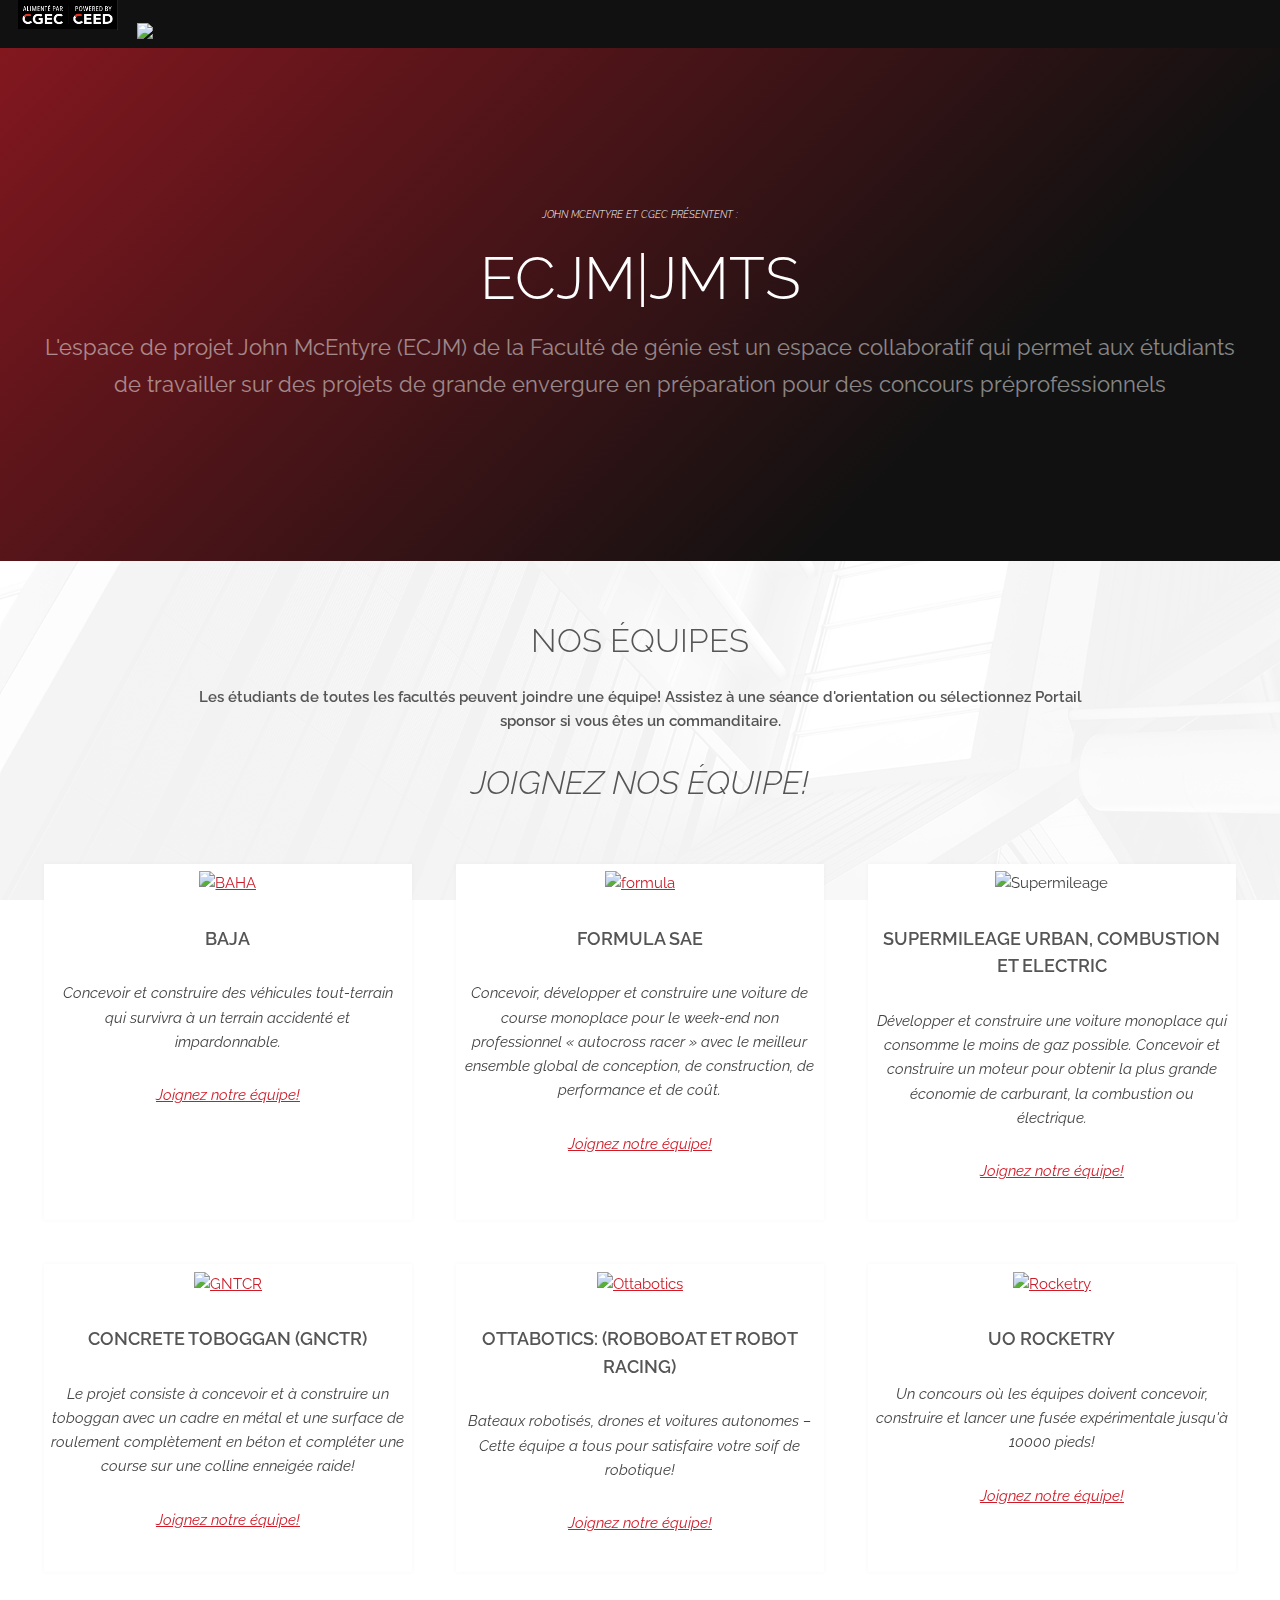
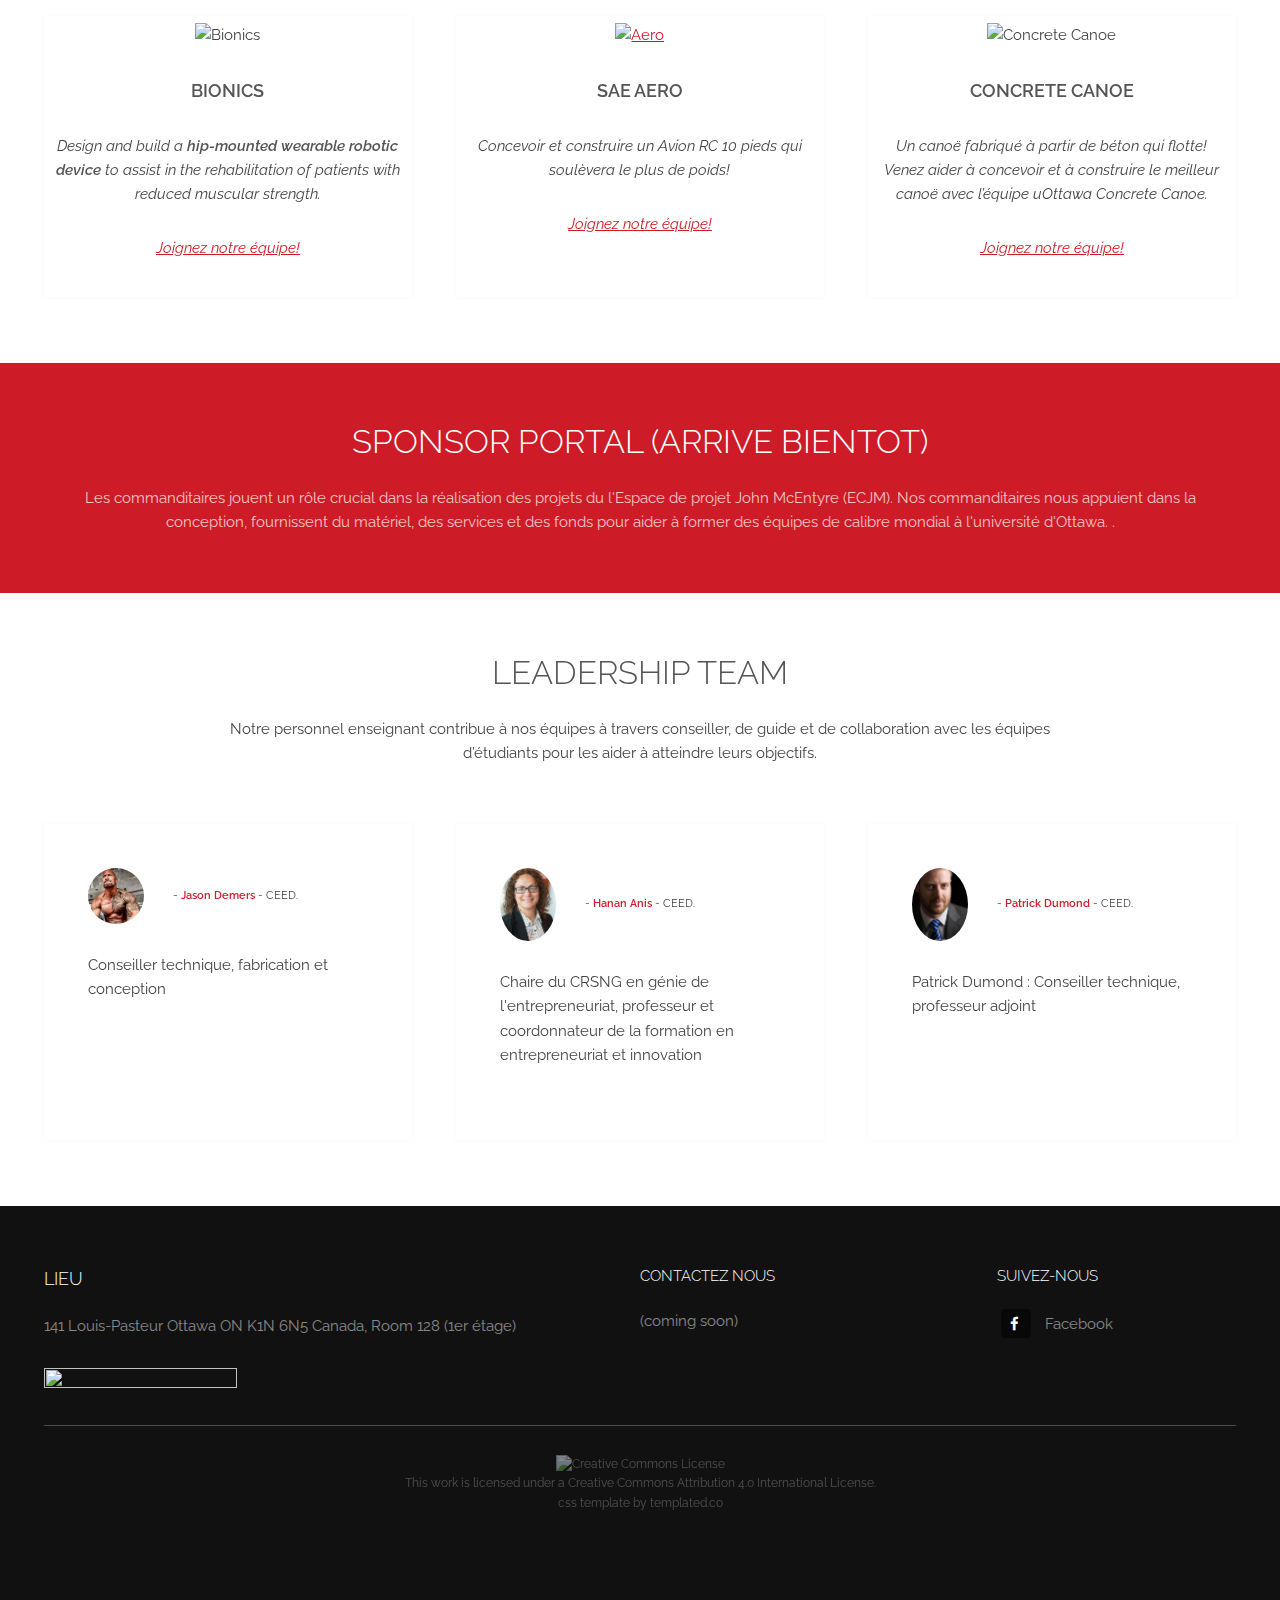
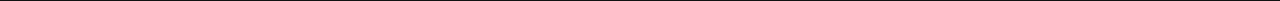
==== findex.html @ 6f8b252a "09012018" ====
<!DOCTYPE HTML>

<html>
	<head>
		<title>JMTS</title>
		<meta charset="utf-8" />
		<meta name="viewport" content="width=device-width, initial-scale=1, user-scalable=no" />
		<meta name="description" content="" />
		<meta name="keywords" content="" />
		<link rel="stylesheet" href="assets/css/main.css" />
	</head>
	<body class="is-preload">

		<!-- Header -->
			<header id="header">

				<a class="logo" href="https://engineering.uottawa.ca/CEED"><img src="images/CEEDBil.jpg" height="30" width="100" ></a>
				<a class="" href="https://www.uottawa.ca/en" style="float: right; margin-right: 600px; margin-top: 20px"><img src="images/uo.png" height="50px" width=auto; ></a>
				<a class="logo" href="index.html" style="float: left; margin-left: 900px;" >ENGLISH</I> </a>
				<nav>
					<a href="#menu">Menu</a>
				</nav>
			</header>

		<!-- Nav -->
			<nav id="menu">
				<ul class="links">
					<li><a href="index.html">Home</a></li>
					
					<li><a href="sponsors.html">Sponsors</a></li>
				</ul>
			</nav>

		<!-- Banner -->
			<section id="banner">
				<div class="inner">
					<h6><I>JOHN MCENTYRE ET CGEC PRÉSENTENT :</I></h6>
					<h1>ECJM|JMTS</h1>

					<p>L'espace de projet John McEntyre (ECJM) de la Faculté de génie est un espace collaboratif qui permet aux étudiants de travailler sur des projets de grande envergure en préparation pour des concours préprofessionnels<br />
					 <a href="https://templated.co/"></a> </p>
				</div>
				<video autoplay loop muted playsinline src="images/Formula uOttawa 2018   This is Formula.mp4"></video>
			</section>

		<!-- Highlights -->
			<section class="wrapper">
				<div class="inner">
					<header class="special">
						<h2>NOS ÉQUIPES<strong></h2>
						<p> Les étudiants de toutes les facultés peuvent joindre une équipe! Assistez à une séance d'orientation ou sélectionnez Portail sponsor si vous êtes un commanditaire.</strong></h2></p>
						<h2><I>Joignez nos équipe!</I></h2>
					</header>
					<div class="highlights">
						<section>
							<div class="content">
								
<a><a href="https://www.facebook.com/bajauottawa/"><img border="0" alt="BAHA" src="images/BAJA1.jpg" width=100% height=auto; >

</a>

								<header>
									
									<p><a href="https://www.facebook.com/bajauottawa/"><h3><strong>BAJA</strong></h3></a></p>
								</header>
								<p><I>Concevoir et construire des véhicules tout-terrain qui survivra à un terrain accidenté et impardonnable. </I> </p>
								<p><a href="https://docs.google.com/forms/d/e/1FAIpQLSfuafhUGOMlVD_QLnCOGuLhbAGrdTpNeFs8lU2Mj37iONyOQw/viewform"><I>Joignez notre équipe!</I></a></p>
								
							</div>
						</section>
						<section>
							<div class="content">
<a><a href="http://www.formulauottawa.com/"><img border="0" alt="formula" src="images/formula1.jpg" width=100% height=auto; >



		
								

</a>
								<header>
									
									<p><a href="http://www.formulauottawa.com/"><h3><strong> FORMULA SAE </strong></h3></a></p>
								</header>
								<p> <I>Concevoir, développer et construire une voiture de course monoplace pour le week-end non professionnel « autocross racer » avec le meilleur ensemble global de conception, de construction, de performance et de coût.</I> </p>
								<p><a href="https://docs.google.com/forms/d/e/1FAIpQLSfuafhUGOMlVD_QLnCOGuLhbAGrdTpNeFs8lU2Mj37iONyOQw/viewform"><I>Joignez notre équipe!</I></a></p>
							</div>
						</section>
						<section>
							<div class="content">
								
<img border= "0" alt="Supermileage" src="images/sm.jpg" width=100% height=auto; paddin-bottom= 50px>
</a>
								<header>
									
									<p><h3><strong>Supermileage urban, combustion et electric</strong></h3></p>
								</header>
								<p> <I>Développer et construire une voiture monoplace qui consomme le moins de gaz possible. Concevoir et construire un moteur pour obtenir la plus grande économie de carburant, la combustion ou électrique.   </I>
									<p><a href="https://docs.google.com/forms/d/e/1FAIpQLSfuafhUGOMlVD_QLnCOGuLhbAGrdTpNeFs8lU2Mj37iONyOQw/viewform"><I>Joignez notre équipe!</I></a></p>

</p>
							</div>
						</section>
						<section>
							<div class="content">
								
<a><a href="http://www.formulauottawa.com/"><img border="0" alt="GNTCR" src="images/gntcr1.jpg" width=100% height=auto; >
</a>
								<header>
									
									<p><a href="https://www.facebook.com/uottawatbogg/"><h3><strong>CONCRETE TOBOGGAN (GNCTR)</strong></h3></a></p>
								</header>
								<p><I>Le projet consiste à concevoir et à construire un toboggan avec un cadre en métal et une surface de roulement complètement en béton et compléter une course sur une colline enneigée raide!</I></p>
								<p><a href="https://docs.google.com/forms/d/e/1FAIpQLSfuafhUGOMlVD_QLnCOGuLhbAGrdTpNeFs8lU2Mj37iONyOQw/viewform"><I>Joignez notre équipe!</I></a></p>
							</div>
						</section>
						<section>
							<div class="content">
								
<a><a href="https://www.ottabotics.com/"><img border="0" alt="Ottabotics" src="images/otta4.JPG" width=100% height=auto; >
</a>
								<header>
								<header>
							
									<p><a href="https://www.ottabotics.com/"><h3><strong>Ottabotics: (Roboboat et robot racing)</strong></h3></a></p>
								</header>
								<p><I> Bateaux robotisés, drones et voitures autonomes – Cette équipe a tous pour satisfaire votre soif de robotique! </I></p>
								<p><a href="https://docs.google.com/forms/d/e/1FAIpQLSfuafhUGOMlVD_QLnCOGuLhbAGrdTpNeFs8lU2Mj37iONyOQw/viewform"><I>Joignez notre équipe!</I></a></p>
							</div>
						</section>
						<section>
							<div class="content">
								
<a href="https://www.facebook.com/uorocketry/"><img border="0" alt="Rocketry" src="images/rocket1.jpg" width=100% height=auto; >
</a>
								<header>
								
									<p><a href="https://www.facebook.com/uorocketry/"><h3><strong>uo Rocketry</strong></h3></a></p>
								</header>
								<p> <I>Un concours où les équipes doivent concevoir, construire et lancer une fusée expérimentale jusqu'à 10000 pieds!</I></p>
								<p><a href="https://docs.google.com/forms/d/e/1FAIpQLSfuafhUGOMlVD_QLnCOGuLhbAGrdTpNeFs8lU2Mj37iONyOQw/viewform"><I>Joignez notre équipe!</I></a></p>
							</div>
						</section>

							<section>
							<div class="content">
								
<img border="0" alt="Bionics" src="images/bionics1.JPG" width=100% height=auto; >
</a>
								<header>
								
									<p><h3><strong>BIONICS</strong></h3></p>
								</header>
								<p><I>Design and build a <strong>hip-mounted wearable robotic device</strong> to assist in the rehabilitation of patients with reduced muscular strength.</I> </p>
								<p><a href="https://docs.google.com/forms/d/e/1FAIpQLSfuafhUGOMlVD_QLnCOGuLhbAGrdTpNeFs8lU2Mj37iONyOQw/viewform"><I>Joignez notre équipe!</I></a></p>
							</div>
						</section>
							<section>
							<div class="content">
								
<a><a href="http://www.aerouottawa.com/"><img border="0" alt="Aero" src="images/aero2.JPG" width=100% height=auto; >
</a>
								<header>
								
									<p><a href="http://www.aerouottawa.com/"><h3><strong>SAE AERO</strong></h3></a></p>
								</header>
								<p><I>Concevoir et construire un Avion RC 10 pieds qui soulèvera le plus de poids!</I></p>
								<p><a href="https://docs.google.com/forms/d/e/1FAIpQLSfuafhUGOMlVD_QLnCOGuLhbAGrdTpNeFs8lU2Mj37iONyOQw/viewform"><I>Joignez notre équipe!</I></a></p>
							</div>
						</section>
							<section>
							<div class="content">
								
<img border="0" alt="Concrete Canoe" src="images/canoe1.jpg" width=60% height=auto; >
</a>
								<header>
								
									<p><h3><strong>Concrete Canoe</strong></h3></p>
								</header>
								<p><I>Un canoë fabriqué à partir de béton qui flotte! Venez aider à concevoir et à construire le meilleur canoë avec l’équipe uOttawa Concrete Canoe.</I></p>
								<p><a href="https://docs.google.com/forms/d/e/1FAIpQLSfuafhUGOMlVD_QLnCOGuLhbAGrdTpNeFs8lU2Mj37iONyOQw/viewform"><I>Joignez notre équipe!</I></a></p>
							</div>
						</section>
					</div>
				</div>
			</section>

		<!-- CTA -->
			<section id="cta" class="wrapper">
				<div class="inner">
					<h2>SPONSOR PORTAL (ARRIVE BIENTOT)</h2>
					<p>Les commanditaires jouent un rôle crucial dans la réalisation des projets du l'Espace de projet John McEntyre (ECJM). Nos commanditaires nous appuient dans la conception, fournissent du matériel, des services et des fonds pour aider à former des équipes de calibre mondial à l'université d'Ottawa. </strong></h2></a>.</p>
				</div>
			</section>

		<!-- Testimonials -->
			<section class="wrapper">
				<div class="inner">
					<header class="special">
						<h2>Leadership team</h2>
						<p>Notre personnel enseignant contribue à nos équipes à travers conseiller, de guide et de collaboration avec les équipes d’étudiants pour les aider à atteindre leurs objectifs.</p>
					</header>
					<div class="testimonials">
						<section>
							<div class="content">
								
									
								
								<div class="author">
									<div class="image">
										<img src="images/therockweb__square.jpg" alt="" />
									</div>
									<p class="credit">- <strong>Jason Demers</strong> <span> - CEED.</span></p>
								</div>
								<p><p>Conseiller technique, fabrication et conception</p></p>
							</div>
						</section>
						<section>
							<div class="content">
								
									
								
								<div class="author">
									<div class="image">
										<img src="images/eecs_hanan_anis_0.jpg" alt="" />
									</div>
									<p class="credit">- <strong>Hanan Anis</strong> <span>- CEED.</span></p>
									
								</div>
								<p><p>Chaire du CRSNG en génie de l'entrepreneuriat, professeur et coordonnateur de la formation en entrepreneuriat et innovation</p></p>
							</div>
						</section>
						<section>
							<div class="content">
								
									
								
								<div class="author">
									<div class="image">
										<img src="images/mch_patrick_dumond.jpg" alt="" >
									</div>
									<p class="credit">- <strong>Patrick Dumond</strong> <span> - CEED.</span></p>
								</div>
								<p><p>Patrick Dumond : Conseiller technique, professeur adjoint</p></p>
							</div>

						</section>
					</div>
				</div>
			</section>

		<!-- Footer -->
			<footer id="footer">
				<div class="inner">
					<div class="content">
						<section>
							<h3>LIEU</h3>
							
							<p>141 Louis-Pasteur Ottawa ON K1N 6N5 Canada, Room 128 (1er étage)</p>
<p><img src="images/img_1409.jpg" height="60%" width="60%"></p>

						</section>
						<section>
							<h4>CONTACTEZ NOUS</h4>
							<ul class="alt">
								<li>(coming soon) </li>
								
							</ul>
						</section>
						<section>
							<h4>SUIVEZ-NOUS </h4>
							<ul class="plain">
								
								<li><a href="https://www.facebook.com/John-Mcentyre-Team-Space-1586190914825246/?modal=admin_todo_tour"><i class="icon fa-facebook">&nbsp;</i>Facebook</a></li>
								
								
							</ul>
						</section>
					</div>
					<div class="copyright">
						<a rel="license" href="http://creativecommons.org/licenses/by/4.0/"><img alt="Creative Commons License" style="border-width:0" src="https://i.creativecommons.org/l/by/4.0/80x15.png" /></a><br />This work is licensed under a <a rel="license" href="http://creativecommons.org/licenses/by/4.0/">Creative Commons Attribution 4.0 International License</a>. 
						<p>css template by templated.co</p>
					</div>
				</div>
			</footer>

		<!-- Scripts -->
			<script src="assets/js/jquery.min.js"></script>
			<script src="assets/js/browser.min.js"></script>
			<script src="assets/js/breakpoints.min.js"></script>
			<script src="assets/js/util.js"></script>
			<script src="assets/js/main.js"></script>

	</body>
</html>
---- assets/css/main.css ----
/*767*/


@import url(font-awesome.min.css);
@import url("https://fonts.googleapis.com/css?family=Raleway:200,300,400,500,600");

@-ms-viewport {
  width: device-width; }
body {
  -ms-overflow-style: scrollbar; }

@media screen and (max-width: 480px) {
  html, body {
    min-width: 320px; } }
html {
  box-sizing: border-box; }

*, *:before, *:after {
  box-sizing: inherit; }

body {
  background: #ffffff; }
  body.is-preload *, body.is-preload *:before, body.is-preload *:after {
    -moz-animation: none !important;
    -webkit-animation: none !important;
    -ms-animation: none !important;
    animation: none !important;
    -moz-transition: none !important;
    -webkit-transition: none !important;
    -ms-transition: none !important;
    transition: none !important; }

html, body, div, span, applet, object,
iframe, h1, h2, h3, h4, h5, h6, p, blockquote,
pre, a, abbr, acronym, address, big, cite,
code, del, dfn, em, img, ins, kbd, q, s, samp,
small, strike, strong, sub, sup, tt, var, b,
u, i, center, dl, dt, dd, ol, ul, li, fieldset,
form, label, legend, table, caption, tbody,
tfoot, thead, tr, th, td, article, aside,
canvas, details, embed, figure, figcaption,
footer, header, hgroup, menu, nav, output, ruby,
section, summary, time, mark, audio, video {
  margin: 0;
  padding: 0;
  border: 0;
  font-size: 100%;
  font: inherit;
  vertical-align: baseline; }

article, aside, details, figcaption, figure,
footer, header, hgroup, menu, nav, section {
  display: block; }

/*video*/
#videosList {
 max-width: 600px; 
  overflow: hidden;
}

.video {
  background-image: url('BAHA.JPG');
  height: 400px;
  width: 500px;
  margin-bottom: 25px;
}

.video1 {
  background-image: url('formula.JPG');
  height: 400px;
  width: 500px;
  margin-bottom: 25px;
}


/* Hide Play button + controls on iOS */
video::-webkit-media-controls {
    display:none !important;
}



body {
  line-height: 1; }

ol, ul {
  list-style: none; }

blockquote, q {
  quotes: none; }
  blockquote:before, blockquote:after, q:before, q:after {
    content: '';
    content: none; }

table {
  border-collapse: collapse;
  border-spacing: 0; }

body {
  -webkit-text-size-adjust: none; }

mark {
  background-color: transparent;
  color: inherit; }

input::-moz-focus-inner {
  border: 0;
  padding: 0; }

input, select, textarea {
  -moz-appearance: none;
  -webkit-appearance: none;
  -ms-appearance: none;
  appearance: none; }

/* Typography */
html {
  font-size: 13pt; }
  @media screen and (max-width: 1680px) {
    html {
      font-size: 11pt; } }
  @media screen and (max-width: 980px) {
    html {
      font-size: 12pt; } }
  @media screen and (max-width: 480px) {
    html {
      font-size: 11pt; } }

body {
  background-color: #ffffff;
  color: #444444; }

body, input, select, textarea {
  font-family: "Raleway", Arial, Helvetica, sans-serif;
  font-weight: 400;
  font-size: 1rem;
  line-height: 1.65; }

a {
  -moz-transition: color 0.2s ease-in-out;
  -webkit-transition: color 0.2s ease-in-out;
  -ms-transition: color 0.2s ease-in-out;
  transition: color 0.2s ease-in-out;
  text-decoration: underline; }
  a:hover {
    text-decoration: none; }

strong, b {
  font-weight: 600; }

em, i {
  font-style: italic; }

p {
  margin: 0 0 2rem 0; }

header.special {
  text-align: center;
  margin-bottom: 4rem; }
  header.special p {
    max-width: 75%;
    margin-left: auto;
    margin-right: auto; }

h1, h2, h3, h4, h5, h6 {
  font-weight: 300;
  line-height: 1.5;
  text-transform: uppercase;
  margin: 0 0 1.5rem 0; }
  h1 a, h2 a, h3 a, h4 a, h5 a, h6 a {
    color: inherit;
    text-decoration: none; }

h1 {
  font-size: 3rem;
  line-height: 1.2; }

h2 {
  font-size: 2.25rem;
  line-height: 1.3; }

h3 {
  font-size: 1.25rem; }

h4 {
  font-size: 1rem; }

h5 {
  font-size: 0.9rem; }

h6 {
  font-size: 0.7rem; }

@media screen and (max-width: 736px) {
  h1 {
    font-size: 2.75rem;
    line-height: 1.3; }

  h2 {
    font-size: 1.75rem;
    line-height: 1.5; }

  h3 {
    font-size: 1.25rem; } }
sub {
  font-size: 0.8rem;
  position: relative;
  top: 0.5rem; }

sup {
  font-size: 0.8rem;
  position: relative;
  top: -0.5rem; }

blockquote {
  border-left: solid 0.5rem;
  font-style: italic;
  margin: 0 0 2rem 0;
  padding: 1rem 0 1rem 2rem; }

code {
  border-radius: 4px;
  border: solid 1px;
  font-family: "Courier New", monospace;
  font-size: 0.9rem;
  margin: 0 0.25rem;
  padding: 0.25rem 0.65rem; }

pre {
  -webkit-overflow-scrolling: touch;
  font-family: "Courier New", monospace;
  font-size: 0.9rem;
  margin: 0 0 2rem 0; }
  pre code {
    display: block;
    line-height: 1.75;
    padding: 1rem 1.5rem;
    overflow-x: auto; }

hr {
  border: 0;
  border-bottom: solid 1px;
  margin: 2rem 0; }
  hr.major {
    margin: 4rem 0; }

input, select, textarea {
  color: #555555; }

a {
  color: #ce1b28; }

strong, b {
  color: #555555; }

h1, h2, h3, h4, h5, h6 {
  color: #555555; }

blockquote {
  border-left-color: rgba(0, 0, 0, 0.25); }

code {
  background: rgba(0, 0, 0, 0.075);
  border-color: rgba(0, 0, 0, 0.25); }

hr {
  border-bottom-color: rgba(0, 0, 0, 0.25); }

/* Inner */
.inner {
  margin: 0 auto;
  width: 100rem;
  max-width: calc(100% - 6rem); }
  @media screen and (max-width: 480px) {
    .inner {
      max-width: calc(100% - 3rem); } }

/* Button */
input[type="submit"],
input[type="reset"],
input[type="button"],
button,
.button {
  -moz-appearance: none;
  -webkit-appearance: none;
  -ms-appearance: none;
  appearance: none;
  -moz-transition: background-color 0.2s ease-in-out, box-shadow 0.2s ease-in-out, color 0.2s ease-in-out;
  -webkit-transition: background-color 0.2s ease-in-out, box-shadow 0.2s ease-in-out, color 0.2s ease-in-out;
  -ms-transition: background-color 0.2s ease-in-out, box-shadow 0.2s ease-in-out, color 0.2s ease-in-out;
  transition: background-color 0.2s ease-in-out, box-shadow 0.2s ease-in-out, color 0.2s ease-in-out;
  border: 0;
  border-radius: 4px;
  cursor: pointer;
  display: inline-block;
  font-weight: 600;
  height: 3.25rem;
  line-height: 3.25rem;
  padding: 0 1.75rem;
  text-align: center;
  text-decoration: none;
  white-space: nowrap; }
  input[type="submit"].small,
  input[type="reset"].small,
  input[type="button"].small,
  button.small,
  .button.small {
    font-size: 0.8rem;
    height: 2.4375rem;
    line-height: 2.4375rem;
    padding: 0 1.25rem; }
  input[type="submit"].large,
  input[type="reset"].large,
  input[type="button"].large,
  button.large,
  .button.large {
    font-size: 1.35rem;
    height: 4.0625rem;
    line-height: 4.0625rem;
    padding: 0 2rem; }
  input[type="submit"].wide,
  input[type="reset"].wide,
  input[type="button"].wide,
  button.wide,
  .button.wide {
    min-width: 13rem; }
  input[type="submit"].icon:before,
  input[type="reset"].icon:before,
  input[type="button"].icon:before,
  button.icon:before,
  .button.icon:before {
    margin-right: 0.5rem; }
  input[type="submit"].fit,
  input[type="reset"].fit,
  input[type="button"].fit,
  button.fit,
  .button.fit {
    width: 100%; }
  input[type="submit"].disabled, input[type="submit"]:disabled,
  input[type="reset"].disabled,
  input[type="reset"]:disabled,
  input[type="button"].disabled,
  input[type="button"]:disabled,
  button.disabled,
  button:disabled,
  .button.disabled,
  .button:disabled {
    pointer-events: none;
    opacity: 0.25; }

input[type="submit"],
input[type="reset"],
input[type="button"],
button,
.button {
  background-color: transparent;
  box-shadow: inset 0 0 0 1px #555555;
  color: #555555 !important; }
  input[type="submit"]:hover,
  input[type="reset"]:hover,
  input[type="button"]:hover,
  button:hover,
  .button:hover {
    box-shadow: inset 0 0 0 1px #ce1b28;
    color: #ce1b28 !important; }
    input[type="submit"]:hover:active,
    input[type="reset"]:hover:active,
    input[type="button"]:hover:active,
    button:hover:active,
    .button:hover:active {
      background-color: rgba(206, 27, 40, 0.25); }
  input[type="submit"].primary,
  input[type="reset"].primary,
  input[type="button"].primary,
  button.primary,
  .button.primary {
    box-shadow: none;
    background-color: #ce1b28;
    color: #ffffff !important; }
    input[type="submit"].primary:hover,
    input[type="reset"].primary:hover,
    input[type="button"].primary:hover,
    button.primary:hover,
    .button.primary:hover {
      background-color: #e2212f;
      box-shadow: none; }
      input[type="submit"].primary:hover:active,
      input[type="reset"].primary:hover:active,
      input[type="button"].primary:hover:active,
      button.primary:hover:active,
      .button.primary:hover:active {
        background-color: #b71824; }

/* Form */
form {
  margin: 0 0 2rem 0; }

input[type="text"],
input[type="password"],
input[type="email"],
input[type="tel"],
input[type="search"],
input[type="url"],
select,
textarea {
  -moz-appearance: none;
  -webkit-appearance: none;
  -ms-appearance: none;
  appearance: none;
  border-radius: 4px;
  border: none;
  border: solid 1px;
  color: inherit;
  display: block;
  outline: 0;
  padding: 0 1rem;
  text-decoration: none;
  width: 100%; }
  input[type="text"]:invalid,
  input[type="password"]:invalid,
  input[type="email"]:invalid,
  input[type="tel"]:invalid,
  input[type="search"]:invalid,
  input[type="url"]:invalid,
  select:invalid,
  textarea:invalid {
    box-shadow: none; }

label {
  display: block;
  font-size: 1rem;
  font-weight: 600;
  margin: 0 0 1rem 0; }

input[type="text"],
input[type="password"],
input[type="email"],
input[type="tel"],
input[type="search"],
input[type="url"] {
  height: 3.25rem; }

select {
  background-size: 1.25rem;
  background-repeat: no-repeat;
  background-position: calc(100% - 1rem) center;
  height: 3.25rem;
  padding-right: 3.25rem;
  text-overflow: ellipsis; }
  select:focus::-ms-value {
    background-color: transparent; }
  select::-ms-expand {
    display: none; }

textarea {
  padding: 0.75rem 1rem; }

input[type="checkbox"],
input[type="radio"] {
  -moz-appearance: none;
  -webkit-appearance: none;
  -ms-appearance: none;
  appearance: none;
  display: block;
  float: left;
  margin-right: -2rem;
  opacity: 0;
  width: 1rem;
  z-index: -1; }
  input[type="checkbox"] + label,
  input[type="radio"] + label {
    text-decoration: none;
    cursor: pointer;
    display: inline-block;
    font-size: 1rem;
    font-weight: 400;
    padding-left: 2.825rem;
    padding-right: 0.875rem;
    position: relative; }
    input[type="checkbox"] + label:before,
    input[type="radio"] + label:before {
      -moz-osx-font-smoothing: grayscale;
      -webkit-font-smoothing: antialiased;
      font-family: FontAwesome;
      font-style: normal;
      font-weight: normal;
      text-transform: none !important; }
    input[type="checkbox"] + label:before,
    input[type="radio"] + label:before {
      border-radius: 4px;
      border: solid 1px;
      content: '';
      display: inline-block;
      height: 1.95rem;
      left: 0;
      line-height: 1.86875rem;
      position: absolute;
      text-align: center;
      top: -0.1625rem;
      width: 1.95rem; }
  input[type="checkbox"]:checked + label:before,
  input[type="radio"]:checked + label:before {
    content: '\f00c'; }

input[type="checkbox"] + label:before {
  border-radius: 4px; }

input[type="radio"] + label:before {
  border-radius: 100%; }

::-webkit-input-placeholder {
  opacity: 1.0; }

:-moz-placeholder {
  opacity: 1.0; }

::-moz-placeholder {
  opacity: 1.0; }

:-ms-input-placeholder {
  opacity: 1.0; }

label {
  color: #555555; }

input[type="text"],
input[type="password"],
input[type="email"],
input[type="tel"],
input[type="search"],
input[type="url"],
select,
textarea {
  background-color: rgba(0, 0, 0, 0.075);
  border-color: rgba(0, 0, 0, 0.25); }
  input[type="text"]:focus,
  input[type="password"]:focus,
  input[type="email"]:focus,
  input[type="tel"]:focus,
  input[type="search"]:focus,
  input[type="url"]:focus,
  select:focus,
  textarea:focus {
    border-color: #ce1b28;
    box-shadow: 0 0 0 1px #ce1b28; }

select {
  background-image: url("data:image/svg+xml;charset=utf8,%3Csvg xmlns='http://www.w3.org/2000/svg' width='40' height='40' preserveAspectRatio='none' viewBox='0 0 40 40'%3E%3Cpath d='M9.4,12.3l10.4,10.4l10.4-10.4c0.2-0.2,0.5-0.4,0.9-0.4c0.3,0,0.6,0.1,0.9,0.4l3.3,3.3c0.2,0.2,0.4,0.5,0.4,0.9 c0,0.4-0.1,0.6-0.4,0.9L20.7,31.9c-0.2,0.2-0.5,0.4-0.9,0.4c-0.3,0-0.6-0.1-0.9-0.4L4.3,17.3c-0.2-0.2-0.4-0.5-0.4-0.9 c0-0.4,0.1-0.6,0.4-0.9l3.3-3.3c0.2-0.2,0.5-0.4,0.9-0.4S9.1,12.1,9.4,12.3z' fill='rgba(0, 0, 0, 0.25)' /%3E%3C/svg%3E"); }
  select option {
    color: #444444;
    background-color: #ffffff; }

input[type="checkbox"] + label,
input[type="radio"] + label {
  color: #444444; }
  input[type="checkbox"] + label:before,
  input[type="radio"] + label:before {
    background: rgba(0, 0, 0, 0.075);
    border-color: rgba(0, 0, 0, 0.25); }
input[type="checkbox"]:checked + label:before,
input[type="radio"]:checked + label:before {
  background-color: #ce1b28;
  border-color: #ce1b28;
  color: #ffffff; }
input[type="checkbox"]:focus + label:before,
input[type="radio"]:focus + label:before {
  border-color: #ce1b28;
  box-shadow: 0 0 0 1px #ce1b28; }

::-webkit-input-placeholder {
  color: #bbbbbb !important; }

:-moz-placeholder {
  color: #bbbbbb !important; }

::-moz-placeholder {
  color: #bbbbbb !important; }

:-ms-input-placeholder {
  color: #bbbbbb !important; }

/* List */
ol {
  list-style: decimal;
  margin: 0 0 2rem 0;
  padding-left: 1.25rem; }
  ol li {
    padding-left: 0.25rem; }

ul {
  list-style: disc;
  margin: 0 0 2rem 0;
  padding-left: 1rem; }
  ul li {
    padding-left: 0.325rem; }
  ul.plain {
    list-style: none;
    padding-left: 0; }
    ul.plain li {
      margin-bottom: 1rem; }
      ul.plain li .icon {
        border-radius: 4px;
        color: #ffffff;
        display: inline-block;
        margin-right: 1rem;
        text-align: center;
        width: 2rem;
        height: 2rem;
        line-height: 2rem;
        background: rgba(0, 0, 0, 0.5); }
  ul.alt {
    list-style: none;
    padding-left: 0; }
    ul.alt li {
      border-top: solid 1px;
      padding: 0.75rem 0; }
      ul.alt li:first-child {
        border-top: 0;
        padding-top: 0; }
      ul.alt li:last-child {
        padding-bottom: 0; }

dl {
  margin: 0 0 2rem 0; }
  dl dt {
    display: block;
    font-weight: 600;
    margin: 0 0 1rem 0; }
  dl dd {
    margin-left: 1.5rem; }

ul.alt li {
  border-top-color: rgba(0, 0, 0, 0.25); }

/* Table */
.table-wrapper {
  -webkit-overflow-scrolling: touch;
  overflow-x: auto; }

table {
  margin: 0 0 2rem 0;
  width: 100%; }
  table tbody tr {
    border: solid 1px;
    border-left: 0;
    border-right: 0; }
  table td {
    padding: 0.75rem 0.75rem; }
  table th {
    font-size: 0.9rem;
    font-weight: 600;
    padding: 0 0.75rem 0.75rem 0.75rem;
    text-align: left; }
  table thead {
    border-bottom: solid 2px; }
  table tfoot {
    border-top: solid 2px; }
  table.alt {
    border-collapse: separate; }
    table.alt tbody tr td {
      border: solid 1px;
      border-left-width: 0;
      border-top-width: 0; }
      table.alt tbody tr td:first-child {
        border-left-width: 1px; }
    table.alt tbody tr:first-child td {
      border-top-width: 1px; }
    table.alt thead {
      border-bottom: 0; }
    table.alt tfoot {
      border-top: 0; }

table tbody tr {
  border-color: rgba(0, 0, 0, 0.25); }
  table tbody tr:nth-child(2n + 1) {
    background-color: rgba(0, 0, 0, 0.075); }
table th {
  color: #555555; }
table thead {
  border-bottom-color: rgba(0, 0, 0, 0.25); }
table tfoot {
  border-top-color: rgba(0, 0, 0, 0.25); }
table.alt tbody tr td {
  border-color: rgba(0, 0, 0, 0.25); }

/* Highlights */
.highlights {
  width: 100%;
  margin: 2.5rem 0;
  display: -moz-flex;
  display: -webkit-flex;
  display: -ms-flex;
  display: flex;
  -moz-flex-wrap: wrap;
  -webkit-flex-wrap: wrap;
  -ms-flex-wrap: wrap;
  flex-wrap: wrap;
  -moz-align-items: -moz-stretch;
  -webkit-align-items: -webkit-stretch;
  -ms-align-items: -ms-stretch;
  align-items: stretch; }
  .highlights > * {
    -moz-flex-shrink: 1;
    -webkit-flex-shrink: 1;
    -ms-flex-shrink: 1;
    flex-shrink: 1;
    -moz-flex-grow: 0;
    -webkit-flex-grow: 0;
    -ms-flex-grow: 0;
    flex-grow: 0; }
  .highlights > * {
    width: 33.3333333333%; }
  .highlights > * {
    padding: 1.5rem;
    width: calc(33.3333333333% + 1rem); }
  .highlights > :nth-child(-n + 3) {
    padding-top: 0; }
  .highlights > :nth-last-child(-n + 3) {
    padding-bottom: 0; }
  .highlights > :nth-child(3n + 1) {
    padding-left: 0; }
  .highlights > :nth-child(3n) {
    padding-right: 0; }
  .highlights > :nth-child(3n + 1),
  .highlights > :nth-child(3n) {
    width: calc(33.3333333333% + -0.5rem); }
  .highlights .content {
    border-radius: 1px;
    height: 100%;
    width: 100%;
    padding: 0.5rem;
    text-align: center; }
    .highlights .content .icon {
      font-size: 5rem; }
  .highlights > div > :last-child {
    margin-bottom: 0; }
  @media screen and (max-width: 980px) {
    .highlights > * {
      width: 50%; }
    .highlights > * {
      padding: 1rem;
      width: calc(33.3333333333% + 0.6666666667rem); }
    .highlights > :nth-child(-n + 3) {
      padding-top: 1rem; }
    .highlights > :nth-last-child(-n + 3) {
      padding-bottom: 1rem; }
    .highlights > :nth-child(3n + 1) {
      padding-left: 1rem; }
    .highlights > :nth-child(3n) {
      padding-right: 1rem; }
    .highlights > :nth-child(3n + 1),
    .highlights > :nth-child(3n) {
      padding: 1rem;
      width: calc(50% + 1rem); }
    .highlights > * {
      padding: 1rem;
      width: calc(50% + 1rem); }
    .highlights > :nth-child(-n + 2) {
      padding-top: 0; }
    .highlights > :nth-last-child(-n + 2) {
      padding-bottom: 0; }
    .highlights > :nth-child(2n + 1) {
      padding-left: 0; }
    .highlights > :nth-child(2n) {
      padding-right: 0; }
    .highlights > :nth-child(2n + 1),
    .highlights > :nth-child(2n) {
      width: calc(50% + 0rem); }
    .highlights .content {
      padding: 2rem; } }
  @media screen and (max-width: 736px) {
    .highlights > * {
      width: 100%; }
    .highlights > * {
      padding: 1rem;
      width: calc(33.3333333333% + 0.6666666667rem); }
    .highlights > :nth-child(-n + 3) {
      padding-top: 1rem; }
    .highlights > :nth-last-child(-n + 3) {
      padding-bottom: 1rem; }
    .highlights > :nth-child(3n + 1) {
      padding-left: 1rem; }
    .highlights > :nth-child(3n) {
      padding-right: 1rem; }
    .highlights > :nth-child(3n + 1),
    .highlights > :nth-child(3n) {
      padding: 1rem;
      width: calc(100% + 2rem); }
    .highlights > * {
      padding: 1rem;
      width: calc(50% + 1rem); }
    .highlights > :nth-child(-n + 2) {
      padding-top: 1rem; }
    .highlights > :nth-last-child(-n + 2) {
      padding-bottom: 1rem; }
    .highlights > :nth-child(2n + 1) {
      padding-left: 1rem; }
    .highlights > :nth-child(2n) {
      padding-right: 1rem; }
    .highlights > :nth-child(2n + 1),
    .highlights > :nth-child(2n) {
      padding: 1rem;
      width: calc(100% + 2rem); }
    .highlights > * {
      padding: 1rem;
      width: calc(100% + 2rem); }
    .highlights > :nth-child(-n + 1) {
      padding-top: 0; }
    .highlights > :nth-last-child(-n + 1) {
      padding-bottom: 0; }
    .highlights > :nth-child(1n + 1) {
      padding-left: 0; }
    .highlights > :nth-child(1n) {
      padding-right: 0; }
    .highlights > :nth-child(1n + 1),
    .highlights > :nth-child(1n) {
      width: calc(100% + 1rem); } }

.highlights .content {
  background: #ffffff;
  box-shadow: 0px 0px 4px 1px rgba(0, 0, 0, 0.025); }

/* Testimonials */
.testimonials {
  margin: 2.5rem 0;
  width: 100%;
  display: -moz-flex;
  display: -webkit-flex;
  display: -ms-flex;
  display: flex;
  -moz-flex-wrap: wrap;
  -webkit-flex-wrap: wrap;
  -ms-flex-wrap: wrap;
  flex-wrap: wrap;
  -moz-align-items: -moz-stretch;
  -webkit-align-items: -webkit-stretch;
  -ms-align-items: -ms-stretch;
  align-items: stretch; }
  .testimonials > * {
    -moz-flex-shrink: 1;
    -webkit-flex-shrink: 1;
    -ms-flex-shrink: 1;
    flex-shrink: 1;
    -moz-flex-grow: 0;
    -webkit-flex-grow: 0;
    -ms-flex-grow: 0;
    flex-grow: 0; }
  .testimonials > * {
    width: 33.3333333333%; }
  .testimonials > * {
    padding: 1.5rem;
    width: calc(33.3333333333% + 1rem); }
  .testimonials > :nth-child(-n + 3) {
    padding-top: 0; }
  .testimonials > :nth-last-child(-n + 3) {
    padding-bottom: 0; }
  .testimonials > :nth-child(3n + 1) {
    padding-left: 0; }
  .testimonials > :nth-child(3n) {
    padding-right: 0; }
  .testimonials > :nth-child(3n + 1),
  .testimonials > :nth-child(3n) {
    width: calc(33.3333333333% + -0.5rem); }
  .testimonials .content {
    border-radius: 4px;
    height: 100%;
    padding: 3rem; }
    .testimonials .content .author {
      display: -moz-flex;
      display: -webkit-flex;
      display: -ms-flex;
      display: flex;
      -moz-align-items: center;
      -webkit-align-items: center;
      -ms-align-items: center;
      align-items: center; }
      .testimonials .content .author blockquote {
        margin: 0; }
      .testimonials .content .author .image {
        margin-right: 2rem;
        width: 20%; }
        .testimonials .content .author .image img {
          border-radius: 100%;
          max-width: 100%; }
    .testimonials .content .credit {
      font-size: 0.75rem; }
    .testimonials .content p:last-child {
      margin: 0; }
  .testimonials > div > :last-child {
    margin-bottom: 0; }
  @media screen and (max-width: 980px) {
    .testimonials > * {
      width: 50%; }
    .testimonials > * {
      padding: 1rem;
      width: calc(33.3333333333% + 0.6666666667rem); }
    .testimonials > :nth-child(-n + 3) {
      padding-top: 1rem; }
    .testimonials > :nth-last-child(-n + 3) {
      padding-bottom: 1rem; }
    .testimonials > :nth-child(3n + 1) {
      padding-left: 1rem; }
    .testimonials > :nth-child(3n) {
      padding-right: 1rem; }
    .testimonials > :nth-child(3n + 1),
    .testimonials > :nth-child(3n) {
      padding: 1rem;
      width: calc(50% + 1rem); }
    .testimonials > * {
      padding: 1rem;
      width: calc(50% + 1rem); }
    .testimonials > :nth-child(-n + 2) {
      padding-top: 0; }
    .testimonials > :nth-last-child(-n + 2) {
      padding-bottom: 0; }
    .testimonials > :nth-child(2n + 1) {
      padding-left: 0; }
    .testimonials > :nth-child(2n) {
      padding-right: 0; }
    .testimonials > :nth-child(2n + 1),
    .testimonials > :nth-child(2n) {
      width: calc(50% + 0rem); }
    .testimonials .content {
      padding: 2rem; } }
  @media screen and (max-width: 736px) {
    .testimonials > * {
      width: 100%; }
    .testimonials > * {
      padding: 1rem;
      width: calc(33.3333333333% + 0.6666666667rem); }
    .testimonials > :nth-child(-n + 3) {
      padding-top: 1rem; }
    .testimonials > :nth-last-child(-n + 3) {
      padding-bottom: 1rem; }
    .testimonials > :nth-child(3n + 1) {
      padding-left: 1rem; }
    .testimonials > :nth-child(3n) {
      padding-right: 1rem; }
    .testimonials > :nth-child(3n + 1),
    .testimonials > :nth-child(3n) {
      padding: 1rem;
      width: calc(100% + 2rem); }
    .testimonials > * {
      padding: 1rem;
      width: calc(50% + 1rem); }
    .testimonials > :nth-child(-n + 2) {
      padding-top: 1rem; }
    .testimonials > :nth-last-child(-n + 2) {
      padding-bottom: 1rem; }
    .testimonials > :nth-child(2n + 1) {
      padding-left: 1rem; }
    .testimonials > :nth-child(2n) {
      padding-right: 1rem; }
    .testimonials > :nth-child(2n + 1),
    .testimonials > :nth-child(2n) {
      padding: 1rem;
      width: calc(100% + 2rem); }
    .testimonials > * {
      padding: 1rem;
      width: calc(100% + 2rem); }
    .testimonials > :nth-child(-n + 1) {
      padding-top: 0; }
    .testimonials > :nth-last-child(-n + 1) {
      padding-bottom: 0; }
    .testimonials > :nth-child(1n + 1) {
      padding-left: 0; }
    .testimonials > :nth-child(1n) {
      padding-right: 0; }
    .testimonials > :nth-child(1n + 1),
    .testimonials > :nth-child(1n) {
      width: calc(100% + 1rem); } }

.testimonials .content {
  background: #ffffff;
  box-shadow: 0px 0px 4px 1px rgba(0, 0, 0, 0.025); }
  .testimonials .content .credit strong {
    color: #ce1b28; }

/* Actions */
ul.actions {
  display: -moz-flex;
  display: -webkit-flex;
  display: -ms-flex;
  display: flex;
  cursor: default;
  list-style: none;
  margin-left: -1rem;
  padding-left: 0; }
  ul.actions li {
    padding: 0 0 0 1rem;
    vertical-align: middle; }
  ul.actions.special {
    -moz-justify-content: center;
    -webkit-justify-content: center;
    -ms-justify-content: center;
    justify-content: center;
    width: calc(100% + 1rem); }
  ul.actions.stacked {
    -moz-flex-direction: column;
    -webkit-flex-direction: column;
    -ms-flex-direction: column;
    flex-direction: column;
    margin-left: 0; }
    ul.actions.stacked li {
      padding: 1.3rem 0 0 0; }
      ul.actions.stacked li:first-child {
        padding-top: 0; }
  ul.actions.fit {
    width: calc(100% + 1rem); }
    ul.actions.fit li {
      -moz-flex-grow: 1;
      -webkit-flex-grow: 1;
      -ms-flex-grow: 1;
      flex-grow: 1;
      -moz-flex-shrink: 1;
      -webkit-flex-shrink: 1;
      -ms-flex-shrink: 1;
      flex-shrink: 1;
      width: 100%; }
      ul.actions.fit li > * {
        width: 100%; }
    ul.actions.fit.stacked {
      width: 100%; }
  @media screen and (max-width: 480px) {
    ul.actions:not(.fixed) {
      -moz-flex-direction: column;
      -webkit-flex-direction: column;
      -ms-flex-direction: column;
      flex-direction: column;
      margin-left: 0;
      width: 100% !important; }
      ul.actions:not(.fixed) li {
        -moz-flex-grow: 1;
        -webkit-flex-grow: 1;
        -ms-flex-grow: 1;
        flex-grow: 1;
        -moz-flex-shrink: 1;
        -webkit-flex-shrink: 1;
        -ms-flex-shrink: 1;
        flex-shrink: 1;
        padding: 1rem 0 0 0;
        text-align: center;
        width: 100%; }
        ul.actions:not(.fixed) li > * {
          width: 100%; }
        ul.actions:not(.fixed) li:first-child {
          padding-top: 0; }
        ul.actions:not(.fixed) li input[type="submit"],
        ul.actions:not(.fixed) li input[type="reset"],
        ul.actions:not(.fixed) li input[type="button"],
        ul.actions:not(.fixed) li button,
        ul.actions:not(.fixed) li .button {
          width: 100%; }
          ul.actions:not(.fixed) li input[type="submit"].icon:before,
          ul.actions:not(.fixed) li input[type="reset"].icon:before,
          ul.actions:not(.fixed) li input[type="button"].icon:before,
          ul.actions:not(.fixed) li button.icon:before,
          ul.actions:not(.fixed) li .button.icon:before {
            margin-left: -0.5rem; } }

/* Grid */
.row {
  display: flex;
  flex-wrap: wrap;
  box-sizing: border-box; }
  .row > * {
    box-sizing: border-box; }
  .row.gtr-uniform > * > :last-child {
    margin-bottom: 0; }

.row > .imp {
  order: -1; }
.row > .col-1 {
  width: 8.3333333333%; }
.row > .off-1 {
  margin-left: 8.3333333333%; }
.row > .col-2 {
  width: 16.6666666667%; }
.row > .off-2 {
  margin-left: 16.6666666667%; }
.row > .col-3 {
  width: 25%; }
.row > .off-3 {
  margin-left: 25%; }
.row > .col-4 {
  width: 33.3333333333%; }
.row > .off-4 {
  margin-left: 33.3333333333%; }
.row > .col-5 {
  width: 41.6666666667%; }
.row > .off-5 {
  margin-left: 41.6666666667%; }
.row > .col-6 {
  width: 50%; }
.row > .off-6 {
  margin-left: 50%; }
.row > .col-7 {
  width: 58.3333333333%; }
.row > .off-7 {
  margin-left: 58.3333333333%; }
.row > .col-8 {
  width: 66.6666666667%; }
.row > .off-8 {
  margin-left: 66.6666666667%; }
.row > .col-9 {
  width: 75%; }
.row > .off-9 {
  margin-left: 75%; }
.row > .col-10 {
  width: 83.3333333333%; }
.row > .off-10 {
  margin-left: 83.3333333333%; }
.row > .col-11 {
  width: 91.6666666667%; }
.row > .off-11 {
  margin-left: 91.6666666667%; }
.row > .col-12 {
  width: 100%; }
.row > .off-12 {
  margin-left: 100%; }
.row.gtr-0 {
  margin-top: 0;
  margin-left: 0rem; }
  .row.gtr-0 > * {
    padding: 0 0 0 0rem; }
  .row.gtr-0.gtr-uniform {
    margin-top: 0rem; }
    .row.gtr-0.gtr-uniform > * {
      padding-top: 0rem; }
.row.gtr-25 {
  margin-top: 0;
  margin-left: -0.75rem; }
  .row.gtr-25 > * {
    padding: 0 0 0 0.75rem; }
  .row.gtr-25.gtr-uniform {
    margin-top: -0.75rem; }
    .row.gtr-25.gtr-uniform > * {
      padding-top: 0.75rem; }
.row.gtr-50 {
  margin-top: 0;
  margin-left: -1.5rem; }
  .row.gtr-50 > * {
    padding: 0 0 0 1.5rem; }
  .row.gtr-50.gtr-uniform {
    margin-top: -1.5rem; }
    .row.gtr-50.gtr-uniform > * {
      padding-top: 1.5rem; }
.row {
  margin-top: 0;
  margin-left: -3rem; }
  .row > * {
    padding: 0 0 0 3rem; }
  .row.gtr-uniform {
    margin-top: -3rem; }
    .row.gtr-uniform > * {
      padding-top: 3rem; }
.row.gtr-150 {
  margin-top: 0;
  margin-left: -4.5rem; }
  .row.gtr-150 > * {
    padding: 0 0 0 4.5rem; }
  .row.gtr-150.gtr-uniform {
    margin-top: -4.5rem; }
    .row.gtr-150.gtr-uniform > * {
      padding-top: 4.5rem; }
.row.gtr-200 {
  margin-top: 0;
  margin-left: -6rem; }
  .row.gtr-200 > * {
    padding: 0 0 0 6rem; }
  .row.gtr-200.gtr-uniform {
    margin-top: -6rem; }
    .row.gtr-200.gtr-uniform > * {
      padding-top: 6rem; }

@media screen and (max-width: 1680px) {
  .row {
    display: flex;
    flex-wrap: wrap;
    box-sizing: border-box; }
    .row > * {
      box-sizing: border-box; }
    .row.gtr-uniform > * > :last-child {
      margin-bottom: 0; }

  .row > .imp-xlarge {
    order: -1; }
  .row > .col-1-xlarge {
    width: 8.3333333333%; }
  .row > .off-1-xlarge {
    margin-left: 8.3333333333%; }
  .row > .col-2-xlarge {
    width: 16.6666666667%; }
  .row > .off-2-xlarge {
    margin-left: 16.6666666667%; }
  .row > .col-3-xlarge {
    width: 25%; }
  .row > .off-3-xlarge {
    margin-left: 25%; }
  .row > .col-4-xlarge {
    width: 33.3333333333%; }
  .row > .off-4-xlarge {
    margin-left: 33.3333333333%; }
  .row > .col-5-xlarge {
    width: 41.6666666667%; }
  .row > .off-5-xlarge {
    margin-left: 41.6666666667%; }
  .row > .col-6-xlarge {
    width: 50%; }
  .row > .off-6-xlarge {
    margin-left: 50%; }
  .row > .col-7-xlarge {
    width: 58.3333333333%; }
  .row > .off-7-xlarge {
    margin-left: 58.3333333333%; }
  .row > .col-8-xlarge {
    width: 66.6666666667%; }
  .row > .off-8-xlarge {
    margin-left: 66.6666666667%; }
  .row > .col-9-xlarge {
    width: 75%; }
  .row > .off-9-xlarge {
    margin-left: 75%; }
  .row > .col-10-xlarge {
    width: 83.3333333333%; }
  .row > .off-10-xlarge {
    margin-left: 83.3333333333%; }
  .row > .col-11-xlarge {
    width: 91.6666666667%; }
  .row > .off-11-xlarge {
    margin-left: 91.6666666667%; }
  .row > .col-12-xlarge {
    width: 100%; }
  .row > .off-12-xlarge {
    margin-left: 100%; }
  .row.gtr-0 {
    margin-top: 0;
    margin-left: 0rem; }
    .row.gtr-0 > * {
      padding: 0 0 0 0rem; }
    .row.gtr-0.gtr-uniform {
      margin-top: 0rem; }
      .row.gtr-0.gtr-uniform > * {
        padding-top: 0rem; }
  .row.gtr-25 {
    margin-top: 0;
    margin-left: -0.75rem; }
    .row.gtr-25 > * {
      padding: 0 0 0 0.75rem; }
    .row.gtr-25.gtr-uniform {
      margin-top: -0.75rem; }
      .row.gtr-25.gtr-uniform > * {
        padding-top: 0.75rem; }
  .row.gtr-50 {
    margin-top: 0;
    margin-left: -1.5rem; }
    .row.gtr-50 > * {
      padding: 0 0 0 1.5rem; }
    .row.gtr-50.gtr-uniform {
      margin-top: -1.5rem; }
      .row.gtr-50.gtr-uniform > * {
        padding-top: 1.5rem; }
  .row {
    margin-top: 0;
    margin-left: -3rem; }
    .row > * {
      padding: 0 0 0 3rem; }
    .row.gtr-uniform {
      margin-top: -3rem; }
      .row.gtr-uniform > * {
        padding-top: 3rem; }
  .row.gtr-150 {
    margin-top: 0;
    margin-left: -4.5rem; }
    .row.gtr-150 > * {
      padding: 0 0 0 4.5rem; }
    .row.gtr-150.gtr-uniform {
      margin-top: -4.5rem; }
      .row.gtr-150.gtr-uniform > * {
        padding-top: 4.5rem; }
  .row.gtr-200 {
    margin-top: 0;
    margin-left: -6rem; }
    .row.gtr-200 > * {
      padding: 0 0 0 6rem; }
    .row.gtr-200.gtr-uniform {
      margin-top: -6rem; }
      .row.gtr-200.gtr-uniform > * {
        padding-top: 6rem; } }
@media screen and (max-width: 1280px) {
  .row {
    display: flex;
    flex-wrap: wrap;
    box-sizing: border-box; }
    .row > * {
      box-sizing: border-box; }
    .row.gtr-uniform > * > :last-child {
      margin-bottom: 0; }

  .row > .imp-large {
    order: -1; }
  .row > .col-1-large {
    width: 8.3333333333%; }
  .row > .off-1-large {
    margin-left: 8.3333333333%; }
  .row > .col-2-large {
    width: 16.6666666667%; }
  .row > .off-2-large {
    margin-left: 16.6666666667%; }
  .row > .col-3-large {
    width: 25%; }
  .row > .off-3-large {
    margin-left: 25%; }
  .row > .col-4-large {
    width: 33.3333333333%; }
  .row > .off-4-large {
    margin-left: 33.3333333333%; }
  .row > .col-5-large {
    width: 41.6666666667%; }
  .row > .off-5-large {
    margin-left: 41.6666666667%; }
  .row > .col-6-large {
    width: 50%; }
  .row > .off-6-large {
    margin-left: 50%; }
  .row > .col-7-large {
    width: 58.3333333333%; }
  .row > .off-7-large {
    margin-left: 58.3333333333%; }
  .row > .col-8-large {
    width: 66.6666666667%; }
  .row > .off-8-large {
    margin-left: 66.6666666667%; }
  .row > .col-9-large {
    width: 75%; }
  .row > .off-9-large {
    margin-left: 75%; }
  .row > .col-10-large {
    width: 83.3333333333%; }
  .row > .off-10-large {
    margin-left: 83.3333333333%; }
  .row > .col-11-large {
    width: 91.6666666667%; }
  .row > .off-11-large {
    margin-left: 91.6666666667%; }
  .row > .col-12-large {
    width: 100%; }
  .row > .off-12-large {
    margin-left: 100%; }
  .row.gtr-0 {
    margin-top: 0;
    margin-left: 0rem; }
    .row.gtr-0 > * {
      padding: 0 0 0 0rem; }
    .row.gtr-0.gtr-uniform {
      margin-top: 0rem; }
      .row.gtr-0.gtr-uniform > * {
        padding-top: 0rem; }
  .row.gtr-25 {
    margin-top: 0;
    margin-left: -0.375rem; }
    .row.gtr-25 > * {
      padding: 0 0 0 0.375rem; }
    .row.gtr-25.gtr-uniform {
      margin-top: -0.375rem; }
      .row.gtr-25.gtr-uniform > * {
        padding-top: 0.375rem; }
  .row.gtr-50 {
    margin-top: 0;
    margin-left: -0.75rem; }
    .row.gtr-50 > * {
      padding: 0 0 0 0.75rem; }
    .row.gtr-50.gtr-uniform {
      margin-top: -0.75rem; }
      .row.gtr-50.gtr-uniform > * {
        padding-top: 0.75rem; }
  .row {
    margin-top: 0;
    margin-left: -1.5rem; }
    .row > * {
      padding: 0 0 0 1.5rem; }
    .row.gtr-uniform {
      margin-top: -1.5rem; }
      .row.gtr-uniform > * {
        padding-top: 1.5rem; }
  .row.gtr-150 {
    margin-top: 0;
    margin-left: -2.25rem; }
    .row.gtr-150 > * {
      padding: 0 0 0 2.25rem; }
    .row.gtr-150.gtr-uniform {
      margin-top: -2.25rem; }
      .row.gtr-150.gtr-uniform > * {
        padding-top: 2.25rem; }
  .row.gtr-200 {
    margin-top: 0;
    margin-left: -3rem; }
    .row.gtr-200 > * {
      padding: 0 0 0 3rem; }
    .row.gtr-200.gtr-uniform {
      margin-top: -3rem; }
      .row.gtr-200.gtr-uniform > * {
        padding-top: 3rem; } }
@media screen and (max-width: 980px) {
  .row {
    display: flex;
    flex-wrap: wrap;
    box-sizing: border-box; }
    .row > * {
      box-sizing: border-box; }
    .row.gtr-uniform > * > :last-child {
      margin-bottom: 0; }

  .row > .imp-medium {
    order: -1; }
  .row > .col-1-medium {
    width: 8.3333333333%; }
  .row > .off-1-medium {
    margin-left: 8.3333333333%; }
  .row > .col-2-medium {
    width: 16.6666666667%; }
  .row > .off-2-medium {
    margin-left: 16.6666666667%; }
  .row > .col-3-medium {
    width: 25%; }
  .row > .off-3-medium {
    margin-left: 25%; }
  .row > .col-4-medium {
    width: 33.3333333333%; }
  .row > .off-4-medium {
    margin-left: 33.3333333333%; }
  .row > .col-5-medium {
    width: 41.6666666667%; }
  .row > .off-5-medium {
    margin-left: 41.6666666667%; }
  .row > .col-6-medium {
    width: 50%; }
  .row > .off-6-medium {
    margin-left: 50%; }
  .row > .col-7-medium {
    width: 58.3333333333%; }
  .row > .off-7-medium {
    margin-left: 58.3333333333%; }
  .row > .col-8-medium {
    width: 66.6666666667%; }
  .row > .off-8-medium {
    margin-left: 66.6666666667%; }
  .row > .col-9-medium {
    width: 75%; }
  .row > .off-9-medium {
    margin-left: 75%; }
  .row > .col-10-medium {
    width: 83.3333333333%; }
  .row > .off-10-medium {
    margin-left: 83.3333333333%; }
  .row > .col-11-medium {
    width: 91.6666666667%; }
  .row > .off-11-medium {
    margin-left: 91.6666666667%; }
  .row > .col-12-medium {
    width: 100%; }
  .row > .off-12-medium {
    margin-left: 100%; }
  .row.gtr-0 {
    margin-top: 0;
    margin-left: 0rem; }
    .row.gtr-0 > * {
      padding: 0 0 0 0rem; }
    .row.gtr-0.gtr-uniform {
      margin-top: 0rem; }
      .row.gtr-0.gtr-uniform > * {
        padding-top: 0rem; }
  .row.gtr-25 {
    margin-top: 0;
    margin-left: -0.375rem; }
    .row.gtr-25 > * {
      padding: 0 0 0 0.375rem; }
    .row.gtr-25.gtr-uniform {
      margin-top: -0.375rem; }
      .row.gtr-25.gtr-uniform > * {
        padding-top: 0.375rem; }
  .row.gtr-50 {
    margin-top: 0;
    margin-left: -0.75rem; }
    .row.gtr-50 > * {
      padding: 0 0 0 0.75rem; }
    .row.gtr-50.gtr-uniform {
      margin-top: -0.75rem; }
      .row.gtr-50.gtr-uniform > * {
        padding-top: 0.75rem; }
  .row {
    margin-top: 0;
    margin-left: -1.5rem; }
    .row > * {
      padding: 0 0 0 1.5rem; }
    .row.gtr-uniform {
      margin-top: -1.5rem; }
      .row.gtr-uniform > * {
        padding-top: 1.5rem; }
  .row.gtr-150 {
    margin-top: 0;
    margin-left: -2.25rem; }
    .row.gtr-150 > * {
      padding: 0 0 0 2.25rem; }
    .row.gtr-150.gtr-uniform {
      margin-top: -2.25rem; }
      .row.gtr-150.gtr-uniform > * {
        padding-top: 2.25rem; }
  .row.gtr-200 {
    margin-top: 0;
    margin-left: -3rem; }
    .row.gtr-200 > * {
      padding: 0 0 0 3rem; }
    .row.gtr-200.gtr-uniform {
      margin-top: -3rem; }
      .row.gtr-200.gtr-uniform > * {
        padding-top: 3rem; } }
@media screen and (max-width: 736px) {
  .row {
    display: flex;
    flex-wrap: wrap;
    box-sizing: border-box; }
    .row > * {
      box-sizing: border-box; }
    .row.gtr-uniform > * > :last-child {
      margin-bottom: 0; }

  .row > .imp-small {
    order: -1; }
  .row > .col-1-small {
    width: 8.3333333333%; }
  .row > .off-1-small {
    margin-left: 8.3333333333%; }
  .row > .col-2-small {
    width: 16.6666666667%; }
  .row > .off-2-small {
    margin-left: 16.6666666667%; }
  .row > .col-3-small {
    width: 25%; }
  .row > .off-3-small {
    margin-left: 25%; }
  .row > .col-4-small {
    width: 33.3333333333%; }
  .row > .off-4-small {
    margin-left: 33.3333333333%; }
  .row > .col-5-small {
    width: 41.6666666667%; }
  .row > .off-5-small {
    margin-left: 41.6666666667%; }
  .row > .col-6-small {
    width: 50%; }
  .row > .off-6-small {
    margin-left: 50%; }
  .row > .col-7-small {
    width: 58.3333333333%; }
  .row > .off-7-small {
    margin-left: 58.3333333333%; }
  .row > .col-8-small {
    width: 66.6666666667%; }
  .row > .off-8-small {
    margin-left: 66.6666666667%; }
  .row > .col-9-small {
    width: 75%; }
  .row > .off-9-small {
    margin-left: 75%; }
  .row > .col-10-small {
    width: 83.3333333333%; }
  .row > .off-10-small {
    margin-left: 83.3333333333%; }
  .row > .col-11-small {
    width: 91.6666666667%; }
  .row > .off-11-small {
    margin-left: 91.6666666667%; }
  .row > .col-12-small {
    width: 100%; }
  .row > .off-12-small {
    margin-left: 100%; }
  .row.gtr-0 {
    margin-top: 0;
    margin-left: 0rem; }
    .row.gtr-0 > * {
      padding: 0 0 0 0rem; }
    .row.gtr-0.gtr-uniform {
      margin-top: 0rem; }
      .row.gtr-0.gtr-uniform > * {
        padding-top: 0rem; }
  .row.gtr-25 {
    margin-top: 0;
    margin-left: -0.3125rem; }
    .row.gtr-25 > * {
      padding: 0 0 0 0.3125rem; }
    .row.gtr-25.gtr-uniform {
      margin-top: -0.3125rem; }
      .row.gtr-25.gtr-uniform > * {
        padding-top: 0.3125rem; }
  .row.gtr-50 {
    margin-top: 0;
    margin-left: -0.625rem; }
    .row.gtr-50 > * {
      padding: 0 0 0 0.625rem; }
    .row.gtr-50.gtr-uniform {
      margin-top: -0.625rem; }
      .row.gtr-50.gtr-uniform > * {
        padding-top: 0.625rem; }
  .row {
    margin-top: 0;
    margin-left: -1.25rem; }
    .row > * {
      padding: 0 0 0 1.25rem; }
    .row.gtr-uniform {
      margin-top: -1.25rem; }
      .row.gtr-uniform > * {
        padding-top: 1.25rem; }
  .row.gtr-150 {
    margin-top: 0;
    margin-left: -1.875rem; }
    .row.gtr-150 > * {
      padding: 0 0 0 1.875rem; }
    .row.gtr-150.gtr-uniform {
      margin-top: -1.875rem; }
      .row.gtr-150.gtr-uniform > * {
        padding-top: 1.875rem; }
  .row.gtr-200 {
    margin-top: 0;
    margin-left: -2.5rem; }
    .row.gtr-200 > * {
      padding: 0 0 0 2.5rem; }
    .row.gtr-200.gtr-uniform {
      margin-top: -2.5rem; }
      .row.gtr-200.gtr-uniform > * {
        padding-top: 2.5rem; } }
@media screen and (max-width: 480px) {
  .row {
    display: flex;
    flex-wrap: wrap;
    box-sizing: border-box; }
    .row > * {
      box-sizing: border-box; }
    .row.gtr-uniform > * > :last-child {
      margin-bottom: 0; }

  .row > .imp-xsmall {
    order: -1; }
  .row > .col-1-xsmall {
    width: 8.3333333333%; }
  .row > .off-1-xsmall {
    margin-left: 8.3333333333%; }
  .row > .col-2-xsmall {
    width: 16.6666666667%; }
  .row > .off-2-xsmall {
    margin-left: 16.6666666667%; }
  .row > .col-3-xsmall {
    width: 25%; }
  .row > .off-3-xsmall {
    margin-left: 25%; }
  .row > .col-4-xsmall {
    width: 33.3333333333%; }
  .row > .off-4-xsmall {
    margin-left: 33.3333333333%; }
  .row > .col-5-xsmall {
    width: 41.6666666667%; }
  .row > .off-5-xsmall {
    margin-left: 41.6666666667%; }
  .row > .col-6-xsmall {
    width: 50%; }
  .row > .off-6-xsmall {
    margin-left: 50%; }
  .row > .col-7-xsmall {
    width: 58.3333333333%; }
  .row > .off-7-xsmall {
    margin-left: 58.3333333333%; }
  .row > .col-8-xsmall {
    width: 66.6666666667%; }
  .row > .off-8-xsmall {
    margin-left: 66.6666666667%; }
  .row > .col-9-xsmall {
    width: 75%; }
  .row > .off-9-xsmall {
    margin-left: 75%; }
  .row > .col-10-xsmall {
    width: 83.3333333333%; }
  .row > .off-10-xsmall {
    margin-left: 83.3333333333%; }
  .row > .col-11-xsmall {
    width: 91.6666666667%; }
  .row > .off-11-xsmall {
    margin-left: 91.6666666667%; }
  .row > .col-12-xsmall {
    width: 100%; }
  .row > .off-12-xsmall {
    margin-left: 100%; }
  .row.gtr-0 {
    margin-top: 0;
    margin-left: 0rem; }
    .row.gtr-0 > * {
      padding: 0 0 0 0rem; }
    .row.gtr-0.gtr-uniform {
      margin-top: 0rem; }
      .row.gtr-0.gtr-uniform > * {
        padding-top: 0rem; }
  .row.gtr-25 {
    margin-top: 0;
    margin-left: -0.3125rem; }
    .row.gtr-25 > * {
      padding: 0 0 0 0.3125rem; }
    .row.gtr-25.gtr-uniform {
      margin-top: -0.3125rem; }
      .row.gtr-25.gtr-uniform > * {
        padding-top: 0.3125rem; }
  .row.gtr-50 {
    margin-top: 0;
    margin-left: -0.625rem; }
    .row.gtr-50 > * {
      padding: 0 0 0 0.625rem; }
    .row.gtr-50.gtr-uniform {
      margin-top: -0.625rem; }
      .row.gtr-50.gtr-uniform > * {
        padding-top: 0.625rem; }
  .row {
    margin-top: 0;
    margin-left: -1.25rem; }
    .row > * {
      padding: 0 0 0 1.25rem; }
    .row.gtr-uniform {
      margin-top: -1.25rem; }
      .row.gtr-uniform > * {
        padding-top: 1.25rem; }
  .row.gtr-150 {
    margin-top: 0;
    margin-left: -1.875rem; }
    .row.gtr-150 > * {
      padding: 0 0 0 1.875rem; }
    .row.gtr-150.gtr-uniform {
      margin-top: -1.875rem; }
      .row.gtr-150.gtr-uniform > * {
        padding-top: 1.875rem; }
  .row.gtr-200 {
    margin-top: 0;
    margin-left: -2.5rem; }
    .row.gtr-200 > * {
      padding: 0 0 0 2.5rem; }
    .row.gtr-200.gtr-uniform {
      margin-top: -2.5rem; }
      .row.gtr-200.gtr-uniform > * {
        padding-top: 2.5rem; } }
/* Icon */
.icon {
  text-decoration: none;
  border-bottom: none;
  position: center; }
  .icon:before {
    -moz-osx-font-smoothing: grayscale;
    -webkit-font-smoothing: antialiased;
    font-family: FontAwesome;
    font-style: normal;
    font-weight: normal;
    text-transform: none !important; }
  .icon > .label {
    display: none; }

/* Icons */
ul.icons {
  cursor: default;
  list-style: none;
  padding-left: 0; }
  ul.icons li {
    display: inline-block;
    padding: 0 1rem 0 0; }
    ul.icons li:last-child {
      padding-right: 0; }
    ul.icons li .icon:before {
      font-size: 2rem; }

/* Image */
.image {
  border-radius: 4px;
  border: 0;
  display: inline-block;
  position: relative; }
  .image img {
    border-radius: 4px;
    display: block; }
  .image.left, .image.right {
    max-width: 40%; }
    .image.left img, .image.right img {
      width: 100%; }
  .image.left {
    float: left;
    margin: 0 2rem 2rem 0;
    top: 0.25rem; }
  .image.right {
    float: right;
    margin: 0 0 2rem 2rem;
    top: 0.25rem; }
  .image.fit {
    display: block;
    margin: 0 0 2rem 0;
    width: 100%; }
    .image.fit img {
      width: 100%; }
  .image.main {
    display: block;
    margin: 0 0 3rem 0;
    width: 100%; }
    .image.main img {
      width: 100%; }

/* Wrapper */
.wrapper {
  padding: 8rem 0 6rem 0 ;
  position: relative;
  z-index: 1; }
  @media screen and (max-width: 1280px) {
    .wrapper {
      padding: 4rem 0 2rem 0 ; } }
  @media screen and (max-width: 736px) {
    .wrapper {
      padding: 3rem 0 1rem 0 ; } }
  @media screen and (max-width: 480px) {
    .wrapper {
      padding: 2rem 0 0.1rem 0 ; } }

/* Banner */
#banner {
  -ms-flex-align: center;
  -ms-flex-pack: center;
  background-color: #111111;
  color: rgba(255, 255, 255, 0.5);
  -moz-align-items: center;
  -webkit-align-items: center;
  -ms-align-items: center;
  align-items: center;
  display: -moz-flex;
  display: -webkit-flex;
  display: -ms-flex;
  display: flex;
  -moz-justify-content: center;
  -webkit-justify-content: center;
  -ms-justify-content: center;
  justify-content: center;
  background-image: url("../../images/img_1409.jpg");
  background-position: center;
  background-repeat: no-repeat;
  background-size: cover;
  border-top: 0;
  display: -ms-flexbox;
  height: 35rem !important;
  min-height: 35rem;
  overflow: hidden;
  position: relative;
  text-align: center;
  width: 100%; }
  #banner input, #banner select, #banner textarea {
    color: #ffffff; }
  #banner a {
    color: #ce1b28; }
  #banner strong, #banner b {
    color: #ffffff; }
  #banner h1, #banner h2, #banner h3, #banner h4, #banner h5, #banner h6 {
    color: #ffffff; }
  #banner blockquote {
    border-left-color: rgba(255, 255, 255, 0.25); }
  #banner code {
    background: rgba(255, 255, 255, 0.075);
    border-color: rgba(255, 255, 255, 0.25); }
  #banner hr {
    border-bottom-color: rgba(255, 255, 255, 0.25); }
  #banner input[type="submit"],
  #banner input[type="reset"],
  #banner input[type="button"],
  #banner button,
  #banner .button {
    background-color: transparent;
    box-shadow: inset 0 0 0 1px #ffffff;
    color: #ffffff !important; }
    #banner input[type="submit"]:hover,
    #banner input[type="reset"]:hover,
    #banner input[type="button"]:hover,
    #banner button:hover,
    #banner .button:hover {
      box-shadow: inset 0 0 0 1px #ce1b28;
      color: #ce1b28 !important; }
      #banner input[type="submit"]:hover:active,
      #banner input[type="reset"]:hover:active,
      #banner input[type="button"]:hover:active,
      #banner button:hover:active,
      #banner .button:hover:active {
        background-color: rgba(206, 27, 40, 0.25); }
    #banner input[type="submit"].primary,
    #banner input[type="reset"].primary,
    #banner input[type="button"].primary,
    #banner button.primary,
    #banner .button.primary {
      box-shadow: none;
      background-color: #ce1b28;
      color: #ffffff !important; }
      #banner input[type="submit"].primary:hover,
      #banner input[type="reset"].primary:hover,
      #banner input[type="button"].primary:hover,
      #banner button.primary:hover,
      #banner .button.primary:hover {
        background-color: #e2212f;
        box-shadow: none; }
        #banner input[type="submit"].primary:hover:active,
        #banner input[type="reset"].primary:hover:active,
        #banner input[type="button"].primary:hover:active,
        #banner button.primary:hover:active,
        #banner .button.primary:hover:active {
          background-color: #b71824; }
  #banner label {
    color: #ffffff; }
  #banner input[type="text"],
  #banner input[type="password"],
  #banner input[type="email"],
  #banner input[type="tel"],
  #banner input[type="search"],
  #banner input[type="url"],
  #banner select,
  #banner textarea {
    background-color: rgba(255, 255, 255, 0.075);
    border-color: rgba(255, 255, 255, 0.25); }
    #banner input[type="text"]:focus,
    #banner input[type="password"]:focus,
    #banner input[type="email"]:focus,
    #banner input[type="tel"]:focus,
    #banner input[type="search"]:focus,
    #banner input[type="url"]:focus,
    #banner select:focus,
    #banner textarea:focus {
      border-color: #ce1b28;
      box-shadow: 0 0 0 1px #ce1b28; }
  #banner select {
    background-image: url("data:image/svg+xml;charset=utf8,%3Csvg xmlns='http://www.w3.org/2000/svg' width='40' height='40' preserveAspectRatio='none' viewBox='0 0 40 40'%3E%3Cpath d='M9.4,12.3l10.4,10.4l10.4-10.4c0.2-0.2,0.5-0.4,0.9-0.4c0.3,0,0.6,0.1,0.9,0.4l3.3,3.3c0.2,0.2,0.4,0.5,0.4,0.9 c0,0.4-0.1,0.6-0.4,0.9L20.7,31.9c-0.2,0.2-0.5,0.4-0.9,0.4c-0.3,0-0.6-0.1-0.9-0.4L4.3,17.3c-0.2-0.2-0.4-0.5-0.4-0.9 c0-0.4,0.1-0.6,0.4-0.9l3.3-3.3c0.2-0.2,0.5-0.4,0.9-0.4S9.1,12.1,9.4,12.3z' fill='rgba(255, 255, 255, 0.25)' /%3E%3C/svg%3E"); }
    #banner select option {
      color: rgba(255, 255, 255, 0.5);
      background-color: #111111; }
  #banner input[type="checkbox"] + label,
  #banner input[type="radio"] + label {
    color: rgba(255, 255, 255, 0.5); }
    #banner input[type="checkbox"] + label:before,
    #banner input[type="radio"] + label:before {
      background: rgba(255, 255, 255, 0.075);
      border-color: rgba(255, 255, 255, 0.25); }
  #banner input[type="checkbox"]:checked + label:before,
  #banner input[type="radio"]:checked + label:before {
    background-color: #ce1b28;
    border-color: #ce1b28;
    color: #ffffff; }
  #banner input[type="checkbox"]:focus + label:before,
  #banner input[type="radio"]:focus + label:before {
    border-color: #ce1b28;
    box-shadow: 0 0 0 1px #ce1b28; }
  #banner ::-webkit-input-placeholder {
    color: rgba(255, 255, 255, 0.4) !important; }
  #banner :-moz-placeholder {
    color: rgba(255, 255, 255, 0.4) !important; }
  #banner ::-moz-placeholder {
    color: rgba(255, 255, 255, 0.4) !important; }
  #banner :-ms-input-placeholder {
    color: rgba(255, 255, 255, 0.4) !important; }
  #banner ul.alt li {
    border-top-color: rgba(255, 255, 255, 0.25); }
  #banner table tbody tr {
    border-color: rgba(255, 255, 255, 0.25); }
    #banner table tbody tr:nth-child(2n + 1) {
      background-color: rgba(255, 255, 255, 0.075); }
  #banner table th {
    color: #ffffff; }
  #banner table thead {
    border-bottom-color: rgba(255, 255, 255, 0.25); }
  #banner table tfoot {
    border-top-color: rgba(255, 255, 255, 0.25); }
  #banner table.alt tbody tr td {
    border-color: rgba(255, 255, 255, 0.25); }
  #banner .highlights .content {
    background: #111111;
    box-shadow: 0px 0px 4px 1px rgba(255, 255, 255, 0.025); }
  #banner .testimonials .content {
    background: #111111;
    box-shadow: 0px 0px 4px 1px rgba(255, 255, 255, 0.025); }
    #banner .testimonials .content .credit strong {
      color: #ce1b28; }
  #banner > .inner {
    -moz-transform: scale(1.0);
    -webkit-transform: scale(1.0);
    -ms-transform: scale(1.0);
    transform: scale(1.0);
    -moz-transition: opacity 1s ease, -moz-transform 1s ease;
    -webkit-transition: opacity 1s ease, -webkit-transform 1s ease;
    -ms-transition: opacity 1s ease, -ms-transform 1s ease;
    transition: opacity 1s ease, transform 1s ease;
    opacity: 1;
    position: relative;
    z-index: 3; }
    #banner > .inner > :last-child {
      margin-bottom: 0; }
  #banner h1 {
    font-size: 4rem;
    margin-bottom: 1rem; }
  #banner p {
    font-size: 1.5rem; }
  #banner a {
    color: rgba(255, 255, 255, 0.5);
    text-decoration: none; }
    #banner a:hover {
      color: #ffffff; }
  #banner video {
    -moz-transform: translateX(50%) translateY(50%);
    -webkit-transform: translateX(50%) translateY(50%);
    -ms-transform: translateX(50%) translateY(50%);
    transform: translateX(50%) translateY(50%);
    bottom: 50%;
    height: auto;
    min-height: 100%;
    min-width: 100%;
    overflow: hidden;
    position: absolute;
    right: 50%;
    width: auto; }
  #banner:before {
    -moz-transition: opacity 3s ease;
    -webkit-transition: opacity 3s ease;
    -ms-transition: opacity 3s ease;
    transition: opacity 3s ease;
    -moz-transition-delay: 1.25s;
    -webkit-transition-delay: 1.25s;
    -ms-transition-delay: 1.25s;
    transition-delay: 1.25s;
    background: #111111;
    content: '';
    display: block;
    height: 100%;
    left: 0;
    opacity: 0.45;
    position: absolute;
    top: 0;
    width: 100%;
    z-index: 1; }
  #banner:after {
    background: linear-gradient(135deg, #ce1b28 0%, #111111 74%);
    content: ' ';
    display: block;
    height: 100%;
    left: 0;
    opacity: 0.6;
    position: absolute;
    top: 0;
    webkit-linear-gradientidth: 100%;
    width: 100%;
    z-index: 1; }
  #banner.small {
    height: 30vh !important;
    min-height: 30vh; }
  @media screen and (max-width: 1280px) {
    #banner video {
      display: none; } }
  @media screen and (max-width: 736px) {
    #banner {
      height: auto !important;
      min-height: 0;
      padding: 4rem 2rem 4rem 2rem; }
      #banner .inner {
        width: 100%; }
      #banner h1 {
        font-size: 1.75rem;
        margin-bottom: 0.5rem;
        padding-bottom: 0; }
      #banner p {
        font-size: 1.25rem; }
      #banner br {
        display: none; }
      #banner .button {
        width: 100%; } }
  @media screen and (max-width: 480px) {
    #banner p {
      font-size: 1rem; } }
  body.is-preload #banner .inner {
    -moz-transform: scale(0.99);
    -webkit-transform: scale(0.99);
    -ms-transform: scale(0.99);
    transform: scale(0.99);
    opacity: 0; }
  body.is-preload #banner:before {
    opacity: 1; }

/* CTA */
#cta {
  background-color: #ce1b28;
  color: rgba(255, 255, 255, 0.75);
  background-attachment: fixed;
  background-image: linear-gradient(rgba(206, 27, 40, 0.25), rgba(206, 27, 40, 0.25)), url(../../images/img_1409.jpg);
  background-position: bottom;
  background-repeat: no-repeat;
  background-size: cover;
  position: relative;
  text-align: center;
  z-index: 1; }
  #cta input, #cta select, #cta textarea {
    color: #ffffff; }
  #cta a {
    color: #ffffff; }
  #cta strong, #cta b {
    color: #ffffff; }
  #cta h1, #cta h2, #cta h3, #cta h4, #cta h5, #cta h6 {
    color: #ffffff; }
  #cta blockquote {
    border-left-color: rgba(255, 255, 255, 0.25); }
  #cta code {
    background: rgba(255, 255, 255, 0.075);
    border-color: rgba(255, 255, 255, 0.25); }
  #cta hr {
    border-bottom-color: rgba(255, 255, 255, 0.25); }
  #cta input[type="submit"],
  #cta input[type="reset"],
  #cta input[type="button"],
  #cta button,
  #cta .button {
    background-color: transparent;
    box-shadow: inset 0 0 0 1px #ffffff;
    color: #ffffff !important; }
    #cta input[type="submit"]:hover,
    #cta input[type="reset"]:hover,
    #cta input[type="button"]:hover,
    #cta button:hover,
    #cta .button:hover {
      background-color: rgba(255, 255, 255, 0.1); }
      #cta input[type="submit"]:hover:active,
      #cta input[type="reset"]:hover:active,
      #cta input[type="button"]:hover:active,
      #cta button:hover:active,
      #cta .button:hover:active {
        background-color: rgba(255, 255, 255, 0.25); }
    #cta input[type="submit"].primary,
    #cta input[type="reset"].primary,
    #cta input[type="button"].primary,
    #cta button.primary,
    #cta .button.primary {
      box-shadow: none;
      background-color: #ffffff;
      color: #ce1b28 !important; }
      #cta input[type="submit"].primary:hover,
      #cta input[type="reset"].primary:hover,
      #cta input[type="button"].primary:hover,
      #cta button.primary:hover,
      #cta .button.primary:hover {
        background-color: rgba(255, 255, 255, 0.875);
        box-shadow: none; }
        #cta input[type="submit"].primary:hover:active,
        #cta input[type="reset"].primary:hover:active,
        #cta input[type="button"].primary:hover:active,
        #cta button.primary:hover:active,
        #cta .button.primary:hover:active {
          background-color: rgba(255, 255, 255, 0.5); }
  #cta label {
    color: #ffffff; }
  #cta input[type="text"],
  #cta input[type="password"],
  #cta input[type="email"],
  #cta input[type="tel"],
  #cta input[type="search"],
  #cta input[type="url"],
  #cta select,
  #cta textarea {
    background-color: rgba(255, 255, 255, 0.075);
    border-color: rgba(255, 255, 255, 0.25); }
    #cta input[type="text"]:focus,
    #cta input[type="password"]:focus,
    #cta input[type="email"]:focus,
    #cta input[type="tel"]:focus,
    #cta input[type="search"]:focus,
    #cta input[type="url"]:focus,
    #cta select:focus,
    #cta textarea:focus {
      border-color: #ffffff;
      box-shadow: 0 0 0 1px #ffffff; }
  #cta select {
    background-image: url("data:image/svg+xml;charset=utf8,%3Csvg xmlns='http://www.w3.org/2000/svg' width='40' height='40' preserveAspectRatio='none' viewBox='0 0 40 40'%3E%3Cpath d='M9.4,12.3l10.4,10.4l10.4-10.4c0.2-0.2,0.5-0.4,0.9-0.4c0.3,0,0.6,0.1,0.9,0.4l3.3,3.3c0.2,0.2,0.4,0.5,0.4,0.9 c0,0.4-0.1,0.6-0.4,0.9L20.7,31.9c-0.2,0.2-0.5,0.4-0.9,0.4c-0.3,0-0.6-0.1-0.9-0.4L4.3,17.3c-0.2-0.2-0.4-0.5-0.4-0.9 c0-0.4,0.1-0.6,0.4-0.9l3.3-3.3c0.2-0.2,0.5-0.4,0.9-0.4S9.1,12.1,9.4,12.3z' fill='rgba(255, 255, 255, 0.25)' /%3E%3C/svg%3E"); }
    #cta select option {
      color: rgba(255, 255, 255, 0.75);
      background-color: #ce1b28; }
  #cta input[type="checkbox"] + label,
  #cta input[type="radio"] + label {
    color: rgba(255, 255, 255, 0.75); }
    #cta input[type="checkbox"] + label:before,
    #cta input[type="radio"] + label:before {
      background: rgba(255, 255, 255, 0.075);
      border-color: rgba(255, 255, 255, 0.25); }
  #cta input[type="checkbox"]:checked + label:before,
  #cta input[type="radio"]:checked + label:before {
    background-color: #ffffff;
    border-color: #ffffff;
    color: #ce1b28; }
  #cta input[type="checkbox"]:focus + label:before,
  #cta input[type="radio"]:focus + label:before {
    border-color: #ffffff;
    box-shadow: 0 0 0 1px #ffffff; }
  #cta ::-webkit-input-placeholder {
    color: rgba(255, 255, 255, 0.4) !important; }
  #cta :-moz-placeholder {
    color: rgba(255, 255, 255, 0.4) !important; }
  #cta ::-moz-placeholder {
    color: rgba(255, 255, 255, 0.4) !important; }
  #cta :-ms-input-placeholder {
    color: rgba(255, 255, 255, 0.4) !important; }
  #cta ul.alt li {
    border-top-color: rgba(255, 255, 255, 0.25); }
  #cta table tbody tr {
    border-color: rgba(255, 255, 255, 0.25); }
    #cta table tbody tr:nth-child(2n + 1) {
      background-color: rgba(255, 255, 255, 0.075); }
  #cta table th {
    color: #ffffff; }
  #cta table thead {
    border-bottom-color: rgba(255, 255, 255, 0.25); }
  #cta table tfoot {
    border-top-color: rgba(255, 255, 255, 0.25); }
  #cta table.alt tbody tr td {
    border-color: rgba(255, 255, 255, 0.25); }
  #cta .highlights .content {
    background: #ce1b28;
    box-shadow: 0px 0px 4px 1px rgba(255, 255, 255, 0.025); }
  #cta .testimonials .content {
    background: #ce1b28;
    box-shadow: 0px 0px 4px 1px rgba(255, 255, 255, 0.025); }
    #cta .testimonials .content .credit strong {
      color: #ce1b28; }
  #cta .inner {
    position: relative;
    z-index: 3; }
  @media screen and (max-width: 980px) {
    #cta {
      background-attachment: scroll; } }

/* Footer */
#footer {
  background-color: #111111;
  color: rgba(255, 255, 255, 0.5);
  padding: 8rem 0 6rem 0 ; }
  #footer input, #footer select, #footer textarea {
    color: #ffffff; }
  #footer a {
    color: #ce1b28; }
  #footer strong, #footer b {
    color: #ffffff; }
  #footer h1, #footer h2, #footer h3, #footer h4, #footer h5, #footer h6 {
    color: #ffffff; }
  #footer blockquote {
    border-left-color: rgba(255, 255, 255, 0.25); }
  #footer code {
    background: rgba(255, 255, 255, 0.075);
    border-color: rgba(255, 255, 255, 0.25); }
  #footer hr {
    border-bottom-color: rgba(255, 255, 255, 0.25); }
  #footer input[type="submit"],
  #footer input[type="reset"],
  #footer input[type="button"],
  #footer button,
  #footer .button {
    background-color: transparent;
    box-shadow: inset 0 0 0 1px #ffffff;
    color: #ffffff !important; }
    #footer input[type="submit"]:hover,
    #footer input[type="reset"]:hover,
    #footer input[type="button"]:hover,
    #footer button:hover,
    #footer .button:hover {
      box-shadow: inset 0 0 0 1px #ce1b28;
      color: #ce1b28 !important; }
      #footer input[type="submit"]:hover:active,
      #footer input[type="reset"]:hover:active,
      #footer input[type="button"]:hover:active,
      #footer button:hover:active,
      #footer .button:hover:active {
        background-color: rgba(206, 27, 40, 0.25); }
    #footer input[type="submit"].primary,
    #footer input[type="reset"].primary,
    #footer input[type="button"].primary,
    #footer button.primary,
    #footer .button.primary {
      box-shadow: none;
      background-color: #ce1b28;
      color: #ffffff !important; }
      #footer input[type="submit"].primary:hover,
      #footer input[type="reset"].primary:hover,
      #footer input[type="button"].primary:hover,
      #footer button.primary:hover,
      #footer .button.primary:hover {
        background-color: #e2212f;
        box-shadow: none; }
        #footer input[type="submit"].primary:hover:active,
        #footer input[type="reset"].primary:hover:active,
        #footer input[type="button"].primary:hover:active,
        #footer button.primary:hover:active,
        #footer .button.primary:hover:active {
          background-color: #b71824; }
  #footer label {
    color: #ffffff; }
  #footer input[type="text"],
  #footer input[type="password"],
  #footer input[type="email"],
  #footer input[type="tel"],
  #footer input[type="search"],
  #footer input[type="url"],
  #footer select,
  #footer textarea {
    background-color: rgba(255, 255, 255, 0.075);
    border-color: rgba(255, 255, 255, 0.25); }
    #footer input[type="text"]:focus,
    #footer input[type="password"]:focus,
    #footer input[type="email"]:focus,
    #footer input[type="tel"]:focus,
    #footer input[type="search"]:focus,
    #footer input[type="url"]:focus,
    #footer select:focus,
    #footer textarea:focus {
      border-color: #ce1b28;
      box-shadow: 0 0 0 1px #ce1b28; }
  #footer select {
    background-image: url("data:image/svg+xml;charset=utf8,%3Csvg xmlns='http://www.w3.org/2000/svg' width='40' height='40' preserveAspectRatio='none' viewBox='0 0 40 40'%3E%3Cpath d='M9.4,12.3l10.4,10.4l10.4-10.4c0.2-0.2,0.5-0.4,0.9-0.4c0.3,0,0.6,0.1,0.9,0.4l3.3,3.3c0.2,0.2,0.4,0.5,0.4,0.9 c0,0.4-0.1,0.6-0.4,0.9L20.7,31.9c-0.2,0.2-0.5,0.4-0.9,0.4c-0.3,0-0.6-0.1-0.9-0.4L4.3,17.3c-0.2-0.2-0.4-0.5-0.4-0.9 c0-0.4,0.1-0.6,0.4-0.9l3.3-3.3c0.2-0.2,0.5-0.4,0.9-0.4S9.1,12.1,9.4,12.3z' fill='rgba(255, 255, 255, 0.25)' /%3E%3C/svg%3E"); }
    #footer select option {
      color: rgba(255, 255, 255, 0.5);
      background-color: #111111; }
  #footer input[type="checkbox"] + label,
  #footer input[type="radio"] + label {
    color: rgba(255, 255, 255, 0.5); }
    #footer input[type="checkbox"] + label:before,
    #footer input[type="radio"] + label:before {
      background: rgba(255, 255, 255, 0.075);
      border-color: rgba(255, 255, 255, 0.25); }
  #footer input[type="checkbox"]:checked + label:before,
  #footer input[type="radio"]:checked + label:before {
    background-color: #ce1b28;
    border-color: #ce1b28;
    color: #ffffff; }
  #footer input[type="checkbox"]:focus + label:before,
  #footer input[type="radio"]:focus + label:before {
    border-color: #ce1b28;
    box-shadow: 0 0 0 1px #ce1b28; }
  #footer ::-webkit-input-placeholder {
    color: rgba(255, 255, 255, 0.4) !important; }
  #footer :-moz-placeholder {
    color: rgba(255, 255, 255, 0.4) !important; }
  #footer ::-moz-placeholder {
    color: rgba(255, 255, 255, 0.4) !important; }
  #footer :-ms-input-placeholder {
    color: rgba(255, 255, 255, 0.4) !important; }
  #footer ul.alt li {
    border-top-color: rgba(255, 255, 255, 0.25); }
  #footer table tbody tr {
    border-color: rgba(255, 255, 255, 0.25); }
    #footer table tbody tr:nth-child(2n + 1) {
      background-color: rgba(255, 255, 255, 0.075); }
  #footer table th {
    color: #ffffff; }
  #footer table thead {
    border-bottom-color: rgba(255, 255, 255, 0.25); }
  #footer table tfoot {
    border-top-color: rgba(255, 255, 255, 0.25); }
  #footer table.alt tbody tr td {
    border-color: rgba(255, 255, 255, 0.25); }
  #footer .highlights .content {
    background: #111111;
    box-shadow: 0px 0px 4px 1px rgba(255, 255, 255, 0.025); }
  #footer .testimonials .content {
    background: #111111;
    box-shadow: 0px 0px 4px 1px rgba(255, 255, 255, 0.025); }
    #footer .testimonials .content .credit strong {
      color: #ce1b28; }
  #footer a {
    color: rgba(255, 255, 255, 0.5);
    text-decoration: none; }
    #footer a:hover {
      color: #ce1b28; }
  #footer .content {
    display: -moz-flex;
    display: -webkit-flex;
    display: -ms-flex;
    display: flex; }
    #footer .content section {
      width: 25%; }
      #footer .content section:first-child {
        width: 50%;
        padding-right: 4rem; }
      #footer .content section:last-child {
        padding-left: 4rem; }
  #footer .copyright {
    border-top: 1px solid;
    font-size: 0.8rem;
    opacity: 0.5;
    padding: 2rem 0;
    text-align: center; }
  @media screen and (max-width: 1280px) {
    #footer {
      padding: 4rem 0 2rem 0 ; } }
  @media screen and (max-width: 980px) {
    #footer .content {
      -moz-flex-wrap: wrap;
      -webkit-flex-wrap: wrap;
      -ms-flex-wrap: wrap;
      flex-wrap: wrap; }
      #footer .content section {
        width: 50%; }
        #footer .content section:first-child {
          width: 100%;
          padding-right: 0; } }
  @media screen and (max-width: 736px) {
    #footer {
      padding: 3rem 0 1rem 0 ; }
      #footer .content section {
        width: 100%; }
        #footer .content section:last-child {
          padding-left: 0; } }
  @media screen and (max-width: 480px) {
    #footer {
      padding: 2rem 0 0.1rem 0 ; } }

/* Header */
body {
  padding-top: 3.25rem; }
  body:before {
    content: ' ';
    background-image: url(../../images/bg.jpg);
    background-size: cover;
    background-repeat: no-repeat;
    background-attachment: fixed;
    display: block;
    position: fixed;
    left: 0;
    top: 0;
    width: 100%;
    height: 100%;
    z-index: -1;
    opacity: 0.05; }

#header {
  -moz-align-items: center;
  -webkit-align-items: center;
  -ms-align-items: center;
  align-items: center;
  display: -moz-flex;
  display: -webkit-flex;
  display: -ms-flex;
  display: flex;
  -moz-justify-content: space-between;
  -webkit-justify-content: space-between;
  -ms-justify-content: space-between;
  justify-content: space-between;
  background: #111111;
  color: rgba(255, 255, 255, 0.5);
  cursor: default;
  height: 3.25rem;
  left: 0;
  line-height: 3.25rem;
  position: fixed;
  top: 0;
  width: 100%;
  z-index: 10001; }
  #header > .logo {
    color: #ffffff;
    font-size: 1rem;
    font-weight: 600;
    height: inherit;
    line-height: inherit;
    padding: 0 1.25rem;
    text-decoration: none; }
  #header > nav > a {
    color: inherit;
    display: inline-block;
    padding: 0 0.75rem;
    text-decoration: none; }
    #header > nav > a:hover {
      color: #ffffff; }
    #header > nav > a[href="#menu"] {
      text-decoration: none;
      -webkit-tap-highlight-color: rgba(0, 0, 0, 0); }
      #header > nav > a[href="#menu"]:before {
        -moz-osx-font-smoothing: grayscale;
        -webkit-font-smoothing: antialiased;
        font-family: FontAwesome;
        font-style: normal;
        font-weight: normal;
        text-transform: none !important; }
      #header > nav > a[href="#menu"]:before {
        content: '\f0c9';
        margin: 0 0.5rem 0 0; }
    #header > nav > a + a[href="#menu"]:last-child {
      border-left: solid 1px rgba(255, 255, 255, 0.25);
      margin-left: 0.5rem;
      padding-left: 1.25rem; }
    #header > nav > a:last-child {
      padding-right: 1.25rem; }
    @media screen and (max-width: 736px) {
      #header > nav > a {
        padding: 0 0.5rem; }
        #header > nav > a + a[href="#menu"]:last-child {
          margin-left: 0.25rem;
          padding-left: 1rem; }
        #header > nav > a:last-child {
          padding-right: 1rem; } }

@media screen and (max-width: 980px) {
  body {
    padding-top: 44px; }

  #header {
    height: 44px;
    line-height: 44px; } }
@media screen and (max-width: 480px) {
  #header {
    min-width: 320px; } }
/* Heading */
#heading {
  -ms-flex-align: center;
  -ms-flex-pack: center;
  background-color: #111111;
  color: rgba(255, 255, 255, 0.5);
  -moz-align-items: center;
  -webkit-align-items: center;
  -ms-align-items: center;
  align-items: center;
  display: -moz-flex;
  display: -webkit-flex;
  display: -ms-flex;
  display: flex;
  -moz-justify-content: center;
  -webkit-justify-content: center;
  -ms-justify-content: center;
  justify-content: center;
  background-image: linear-gradient(rgba(17, 17, 17, 0.25), rgba(17, 17, 17, 0.25)), url("../../images/banner.jpg");
  background-position: center;
  background-repeat: no-repeat;
  background-size: cover;
  border-top: 0;
  display: -ms-flexbox;
  height: 15rem !important;
  min-height: 15rem;
  overflow: hidden;
  position: relative;
  text-align: center;
  width: 100%; }
  #heading input, #heading select, #heading textarea {
    color: #ffffff; }
  #heading a {
    color: #ce1b28; }
  #heading strong, #heading b {
    color: #ffffff; }
  #heading h1, #heading h2, #heading h3, #heading h4, #heading h5, #heading h6 {
    color: #ffffff; }
  #heading blockquote {
    border-left-color: rgba(255, 255, 255, 0.25); }
  #heading code {
    background: rgba(255, 255, 255, 0.075);
    border-color: rgba(255, 255, 255, 0.25); }
  #heading hr {
    border-bottom-color: rgba(255, 255, 255, 0.25); }
  #heading input[type="submit"],
  #heading input[type="reset"],
  #heading input[type="button"],
  #heading button,
  #heading .button {
    background-color: transparent;
    box-shadow: inset 0 0 0 1px #ffffff;
    color: #ffffff !important; }
    #heading input[type="submit"]:hover,
    #heading input[type="reset"]:hover,
    #heading input[type="button"]:hover,
    #heading button:hover,
    #heading .button:hover {
      box-shadow: inset 0 0 0 1px #ce1b28;
      color: #ce1b28 !important; }
      #heading input[type="submit"]:hover:active,
      #heading input[type="reset"]:hover:active,
      #heading input[type="button"]:hover:active,
      #heading button:hover:active,
      #heading .button:hover:active {
        background-color: rgba(206, 27, 40, 0.25); }
    #heading input[type="submit"].primary,
    #heading input[type="reset"].primary,
    #heading input[type="button"].primary,
    #heading button.primary,
    #heading .button.primary {
      box-shadow: none;
      background-color: #ce1b28;
      color: #ffffff !important; }
      #heading input[type="submit"].primary:hover,
      #heading input[type="reset"].primary:hover,
      #heading input[type="button"].primary:hover,
      #heading button.primary:hover,
      #heading .button.primary:hover {
        background-color: #e2212f;
        box-shadow: none; }
        #heading input[type="submit"].primary:hover:active,
        #heading input[type="reset"].primary:hover:active,
        #heading input[type="button"].primary:hover:active,
        #heading button.primary:hover:active,
        #heading .button.primary:hover:active {
          background-color: #b71824; }
  #heading label {
    color: #ffffff; }
  #heading input[type="text"],
  #heading input[type="password"],
  #heading input[type="email"],
  #heading input[type="tel"],
  #heading input[type="search"],
  #heading input[type="url"],
  #heading select,
  #heading textarea {
    background-color: rgba(255, 255, 255, 0.075);
    border-color: rgba(255, 255, 255, 0.25); }
    #heading input[type="text"]:focus,
    #heading input[type="password"]:focus,
    #heading input[type="email"]:focus,
    #heading input[type="tel"]:focus,
    #heading input[type="search"]:focus,
    #heading input[type="url"]:focus,
    #heading select:focus,
    #heading textarea:focus {
      border-color: #ce1b28;
      box-shadow: 0 0 0 1px #ce1b28; }
  #heading select {
    background-image: url("data:image/svg+xml;charset=utf8,%3Csvg xmlns='http://www.w3.org/2000/svg' width='40' height='40' preserveAspectRatio='none' viewBox='0 0 40 40'%3E%3Cpath d='M9.4,12.3l10.4,10.4l10.4-10.4c0.2-0.2,0.5-0.4,0.9-0.4c0.3,0,0.6,0.1,0.9,0.4l3.3,3.3c0.2,0.2,0.4,0.5,0.4,0.9 c0,0.4-0.1,0.6-0.4,0.9L20.7,31.9c-0.2,0.2-0.5,0.4-0.9,0.4c-0.3,0-0.6-0.1-0.9-0.4L4.3,17.3c-0.2-0.2-0.4-0.5-0.4-0.9 c0-0.4,0.1-0.6,0.4-0.9l3.3-3.3c0.2-0.2,0.5-0.4,0.9-0.4S9.1,12.1,9.4,12.3z' fill='rgba(255, 255, 255, 0.25)' /%3E%3C/svg%3E"); }
    #heading select option {
      color: rgba(255, 255, 255, 0.5);
      background-color: #111111; }
  #heading input[type="checkbox"] + label,
  #heading input[type="radio"] + label {
    color: rgba(255, 255, 255, 0.5); }
    #heading input[type="checkbox"] + label:before,
    #heading input[type="radio"] + label:before {
      background: rgba(255, 255, 255, 0.075);
      border-color: rgba(255, 255, 255, 0.25); }
  #heading input[type="checkbox"]:checked + label:before,
  #heading input[type="radio"]:checked + label:before {
    background-color: #ce1b28;
    border-color: #ce1b28;
    color: #ffffff; }
  #heading input[type="checkbox"]:focus + label:before,
  #heading input[type="radio"]:focus + label:before {
    border-color: #ce1b28;
    box-shadow: 0 0 0 1px #ce1b28; }
  #heading ::-webkit-input-placeholder {
    color: rgba(255, 255, 255, 0.4) !important; }
  #heading :-moz-placeholder {
    color: rgba(255, 255, 255, 0.4) !important; }
  #heading ::-moz-placeholder {
    color: rgba(255, 255, 255, 0.4) !important; }
  #heading :-ms-input-placeholder {
    color: rgba(255, 255, 255, 0.4) !important; }
  #heading ul.alt li {
    border-top-color: rgba(255, 255, 255, 0.25); }
  #heading table tbody tr {
    border-color: rgba(255, 255, 255, 0.25); }
    #heading table tbody tr:nth-child(2n + 1) {
      background-color: rgba(255, 255, 255, 0.075); }
  #heading table th {
    color: #ffffff; }
  #heading table thead {
    border-bottom-color: rgba(255, 255, 255, 0.25); }
  #heading table tfoot {
    border-top-color: rgba(255, 255, 255, 0.25); }
  #heading table.alt tbody tr td {
    border-color: rgba(255, 255, 255, 0.25); }
  #heading .highlights .content {
    background: #111111;
    box-shadow: 0px 0px 4px 1px rgba(255, 255, 255, 0.025); }
  #heading .testimonials .content {
    background: #111111;
    box-shadow: 0px 0px 4px 1px rgba(255, 255, 255, 0.025); }
    #heading .testimonials .content .credit strong {
      color: #ce1b28; }
  #heading:before {
    background: linear-gradient(135deg, #ce1b28 0%, #111111 74%);
    content: ' ';
    display: block;
    height: 100%;
    left: 0;
    opacity: 0.6;
    position: absolute;
    top: 0;
    width: 100%;
    z-index: 1; }
  #heading h1 {
    margin-bottom: 0;
    position: relative;
    z-index: 2; }
  @media screen and (max-width: 980px) {
    #heading {
      padding: 2rem; } }

/* Main */
#main .content {
  background: #ffffff;
  border-radius: 4px;
  box-shadow: 0px 0px 4px 1px rgba(0, 0, 0, 0.025);
  margin-bottom: 2rem;
  padding: 3rem; }
  @media screen and (max-width: 980px) {
    #main .content {
      padding: 2rem; } }
  @media screen and (max-width: 480px) {
    #main .content {
      padding: 1.5rem; } }

/* Menu */
#menu {
  background-color: #111111;
  color: rgba(255, 255, 255, 0.5);
  -moz-transform: translateX(20rem);
  -webkit-transform: translateX(20rem);
  -ms-transform: translateX(20rem);
  transform: translateX(20rem);
  -moz-transition: -moz-transform 0.5s ease, box-shadow 0.5s ease, visibility 0.5s;
  -webkit-transition: -webkit-transform 0.5s ease, box-shadow 0.5s ease, visibility 0.5s;
  -ms-transition: -ms-transform 0.5s ease, box-shadow 0.5s ease, visibility 0.5s;
  transition: transform 0.5s ease, box-shadow 0.5s ease, visibility 0.5s;
  -webkit-overflow-scrolling: touch;
  box-shadow: none;
  height: 100%;
  max-width: 80%;
  overflow-y: auto;
  padding: 3rem 2rem;
  position: fixed;
  right: 0;
  top: 0;
  visibility: hidden;
  width: 20rem;
  z-index: 10002; }
  #menu input, #menu select, #menu textarea {
    color: #ffffff; }
  #menu a {
    color: #ce1b28; }
  #menu strong, #menu b {
    color: #ffffff; }
  #menu h1, #menu h2, #menu h3, #menu h4, #menu h5, #menu h6 {
    color: #ffffff; }
  #menu blockquote {
    border-left-color: rgba(255, 255, 255, 0.25); }
  #menu code {
    background: rgba(255, 255, 255, 0.075);
    border-color: rgba(255, 255, 255, 0.25); }
  #menu hr {
    border-bottom-color: rgba(255, 255, 255, 0.25); }
  #menu input[type="submit"],
  #menu input[type="reset"],
  #menu input[type="button"],
  #menu button,
  #menu .button {
    background-color: transparent;
    box-shadow: inset 0 0 0 1px #ffffff;
    color: #ffffff !important; }
    #menu input[type="submit"]:hover,
    #menu input[type="reset"]:hover,
    #menu input[type="button"]:hover,
    #menu button:hover,
    #menu .button:hover {
      box-shadow: inset 0 0 0 1px #ce1b28;
      color: #ce1b28 !important; }
      #menu input[type="submit"]:hover:active,
      #menu input[type="reset"]:hover:active,
      #menu input[type="button"]:hover:active,
      #menu button:hover:active,
      #menu .button:hover:active {
        background-color: rgba(206, 27, 40, 0.25); }
    #menu input[type="submit"].primary,
    #menu input[type="reset"].primary,
    #menu input[type="button"].primary,
    #menu button.primary,
    #menu .button.primary {
      box-shadow: none;
      background-color: #ce1b28;
      color: #ffffff !important; }
      #menu input[type="submit"].primary:hover,
      #menu input[type="reset"].primary:hover,
      #menu input[type="button"].primary:hover,
      #menu button.primary:hover,
      #menu .button.primary:hover {
        background-color: #e2212f;
        box-shadow: none; }
        #menu input[type="submit"].primary:hover:active,
        #menu input[type="reset"].primary:hover:active,
        #menu input[type="button"].primary:hover:active,
        #menu button.primary:hover:active,
        #menu .button.primary:hover:active {
          background-color: #b71824; }
  #menu > ul {
    margin: 0 0 1rem 0; }
    #menu > ul.links {
      list-style: none;
      padding: 0; }
      #menu > ul.links > li {
        padding: 0; }
        #menu > ul.links > li > a {
          border: 0;
          border-top: solid 1px rgba(255, 255, 255, 0.25);
          color: inherit;
          display: block;
          line-height: 3.5rem;
          text-decoration: none; }
          #menu > ul.links > li > a:hover {
            color: #ffffff; }
        #menu > ul.links > li:first-child > a {
          border-top: 0; }
  #menu .close {
    text-decoration: none;
    -moz-transition: color 0.2s ease-in-out;
    -webkit-transition: color 0.2s ease-in-out;
    -ms-transition: color 0.2s ease-in-out;
    transition: color 0.2s ease-in-out;
    -webkit-tap-highlight-color: rgba(0, 0, 0, 0);
    border: 0;
    color: rgba(255, 255, 255, 0.4);
    cursor: pointer;
    display: block;
    height: 3.25rem;
    line-height: 3.25rem;
    padding-right: 1.25rem;
    position: absolute;
    right: 0;
    text-align: right;
    top: 0;
    vertical-align: middle;
    width: 7rem; }
    #menu .close:before {
      -moz-osx-font-smoothing: grayscale;
      -webkit-font-smoothing: antialiased;
      font-family: FontAwesome;
      font-style: normal;
      font-weight: normal;
      text-transform: none !important; }
    #menu .close:before {
      content: '\f00d';
      font-size: 1.25rem; }
    #menu .close:hover {
      color: #ffffff; }
    @media screen and (max-width: 736px) {
      #menu .close {
        height: 4rem;
        line-height: 4rem; } }
  @media screen and (max-width: 736px) {
    #menu {
      padding: 2.5rem 1.75rem; } }

body.is-menu-visible #menu {
  -moz-transform: translateX(0);
  -webkit-transform: translateX(0);
  -ms-transform: translateX(0);
  transform: translateX(0);
  box-shadow: 0 0 1.5rem 0 rgba(0, 0, 0, 0.2);
  visibility: visible; }
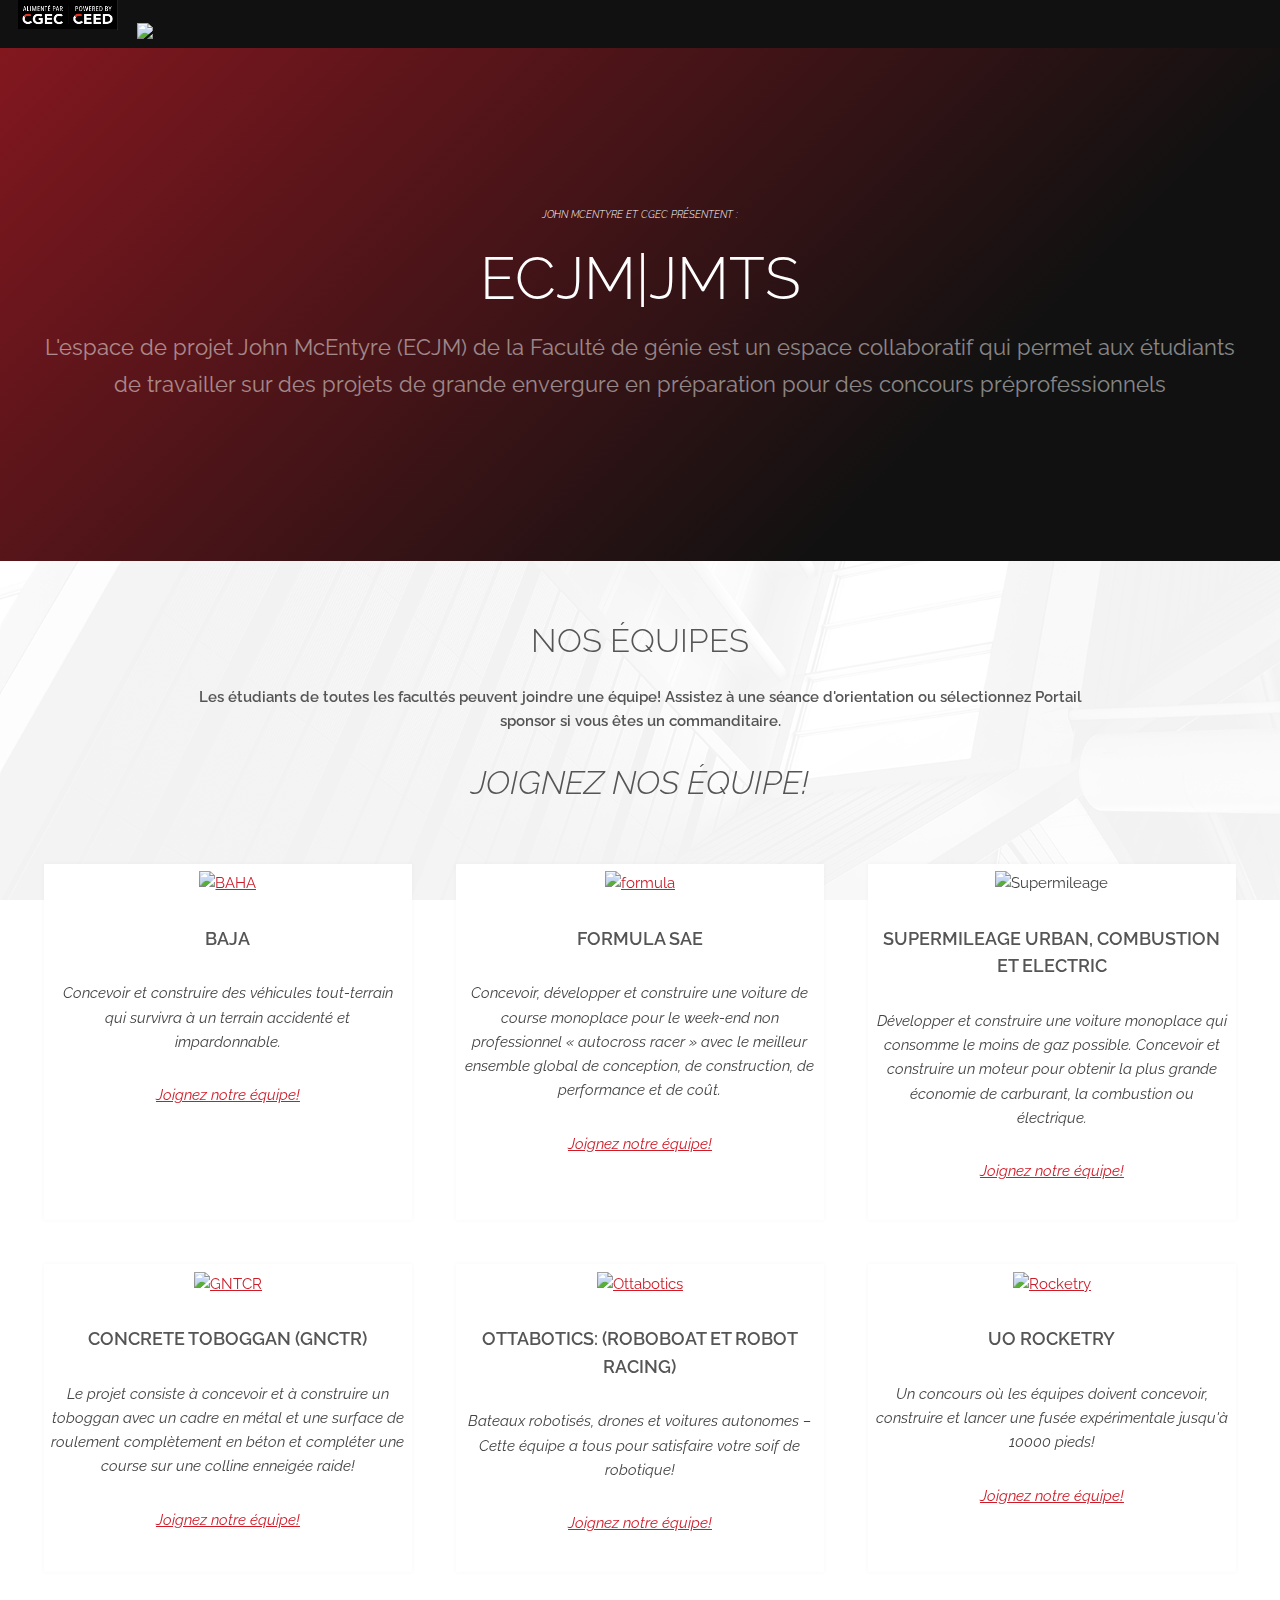
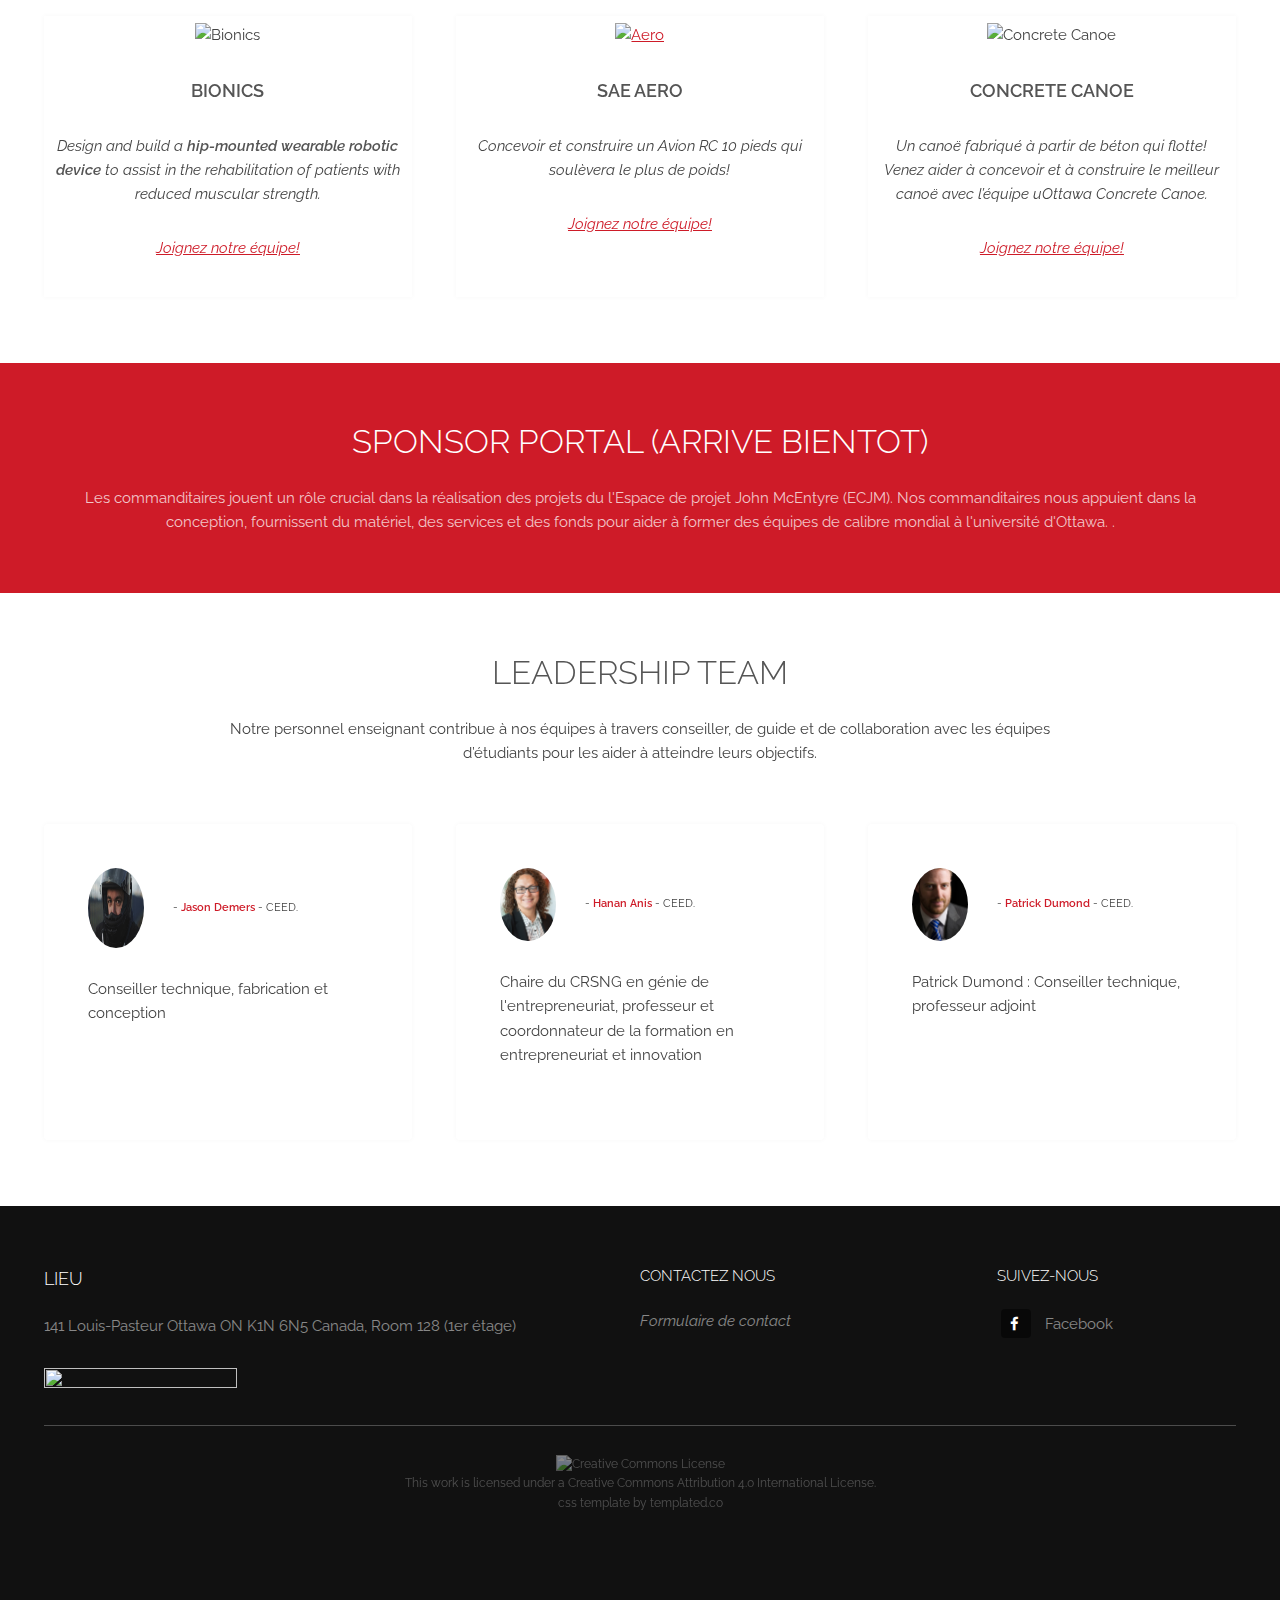
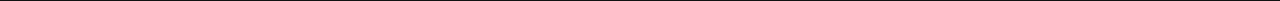
==== commit 5e01a7c7: "092181" ====
--- a/findex.html
+++ b/findex.html
@@ -208,7 +208,7 @@
 								
 								<div class="author">
 									<div class="image">
-										<img src="images/therockweb__square.jpg" alt="" />
+										<img src="images/jason1.jpg" height= 80px;  width= 100% alt="" />
 									</div>
 									<p class="credit">- <strong>Jason Demers</strong> <span> - CEED.</span></p>
 								</div>
@@ -263,7 +263,7 @@
 						<section>
 							<h4>CONTACTEZ NOUS</h4>
 							<ul class="alt">
-								<li>(coming soon) </li>
+							<p><a href="https://docs.google.com/forms/d/e/1FAIpQLSfUi3RqbkYVQMmLJkkcsQN4RqPxo2gTyhUMoIpGzByP0TnRSg/viewform?usp=sf_link"><I>Formulaire de contact</I></a></p>	
 								
 							</ul>
 						</section>
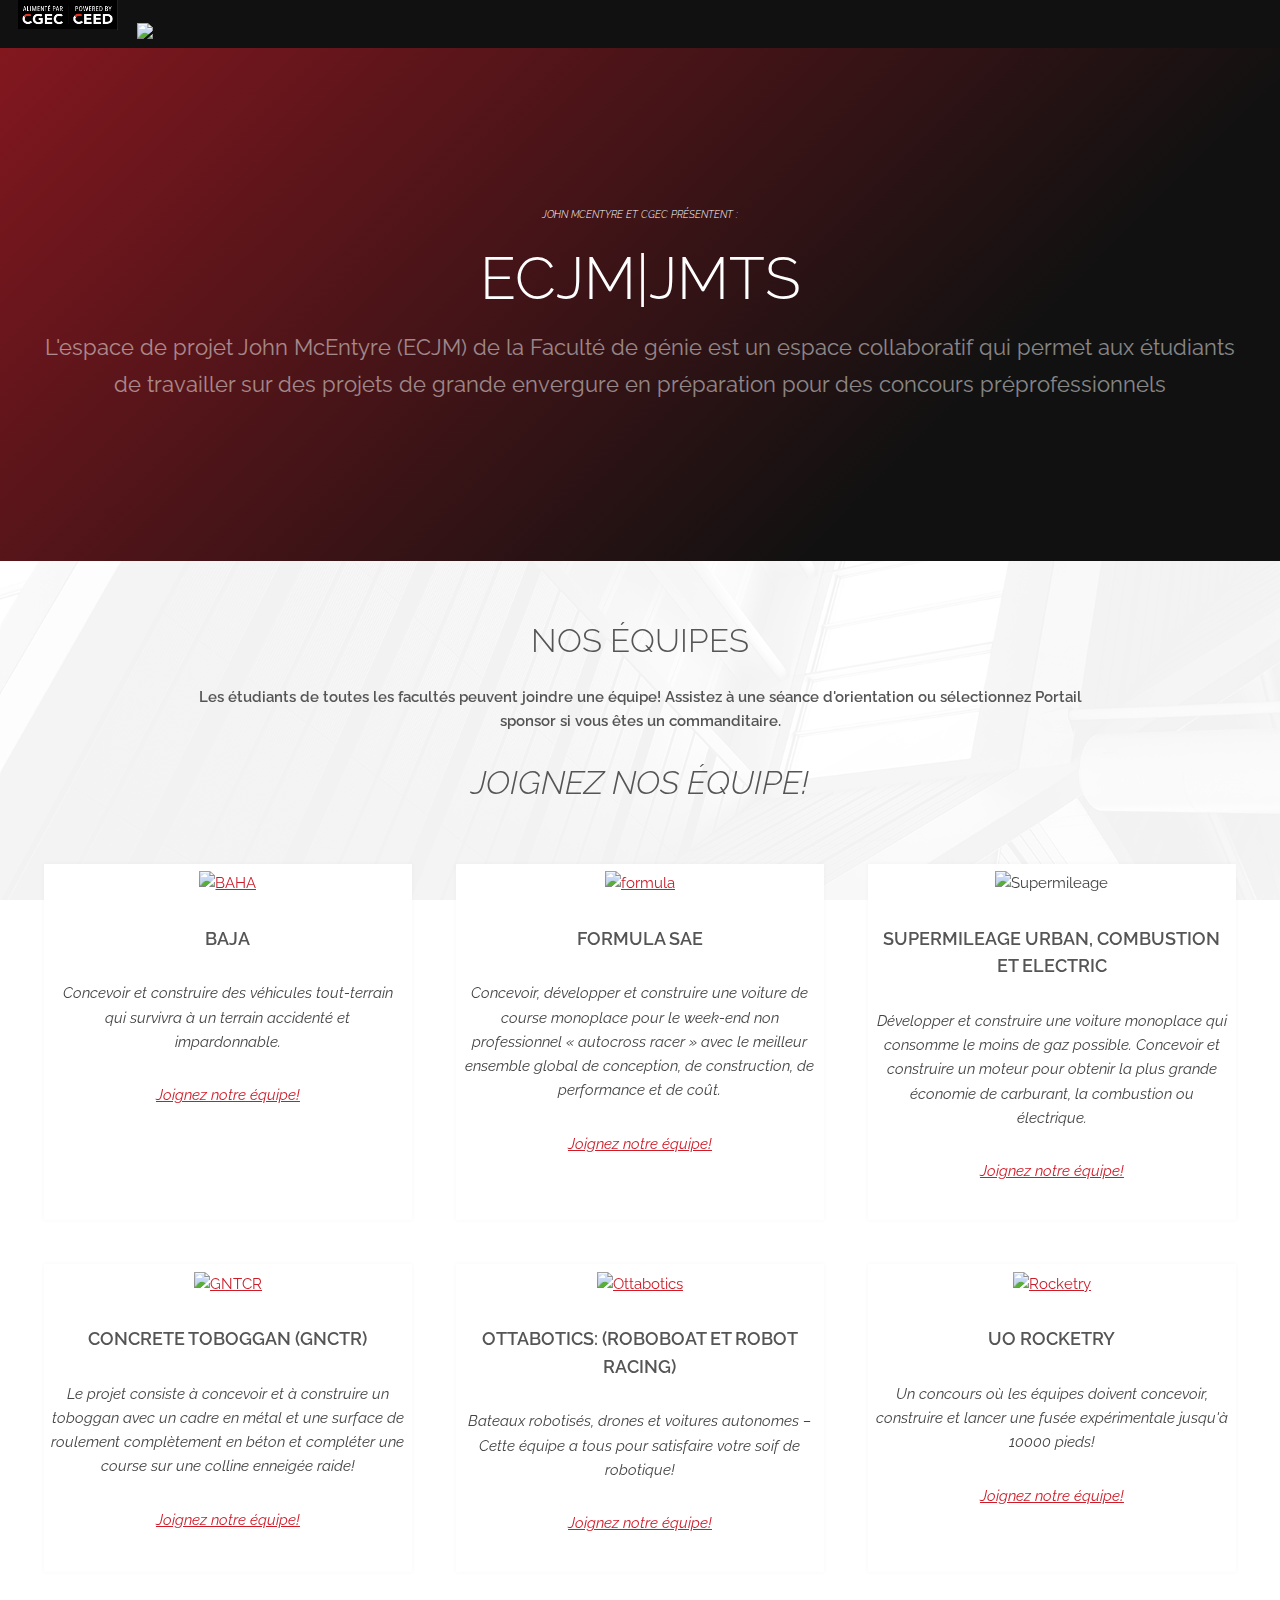
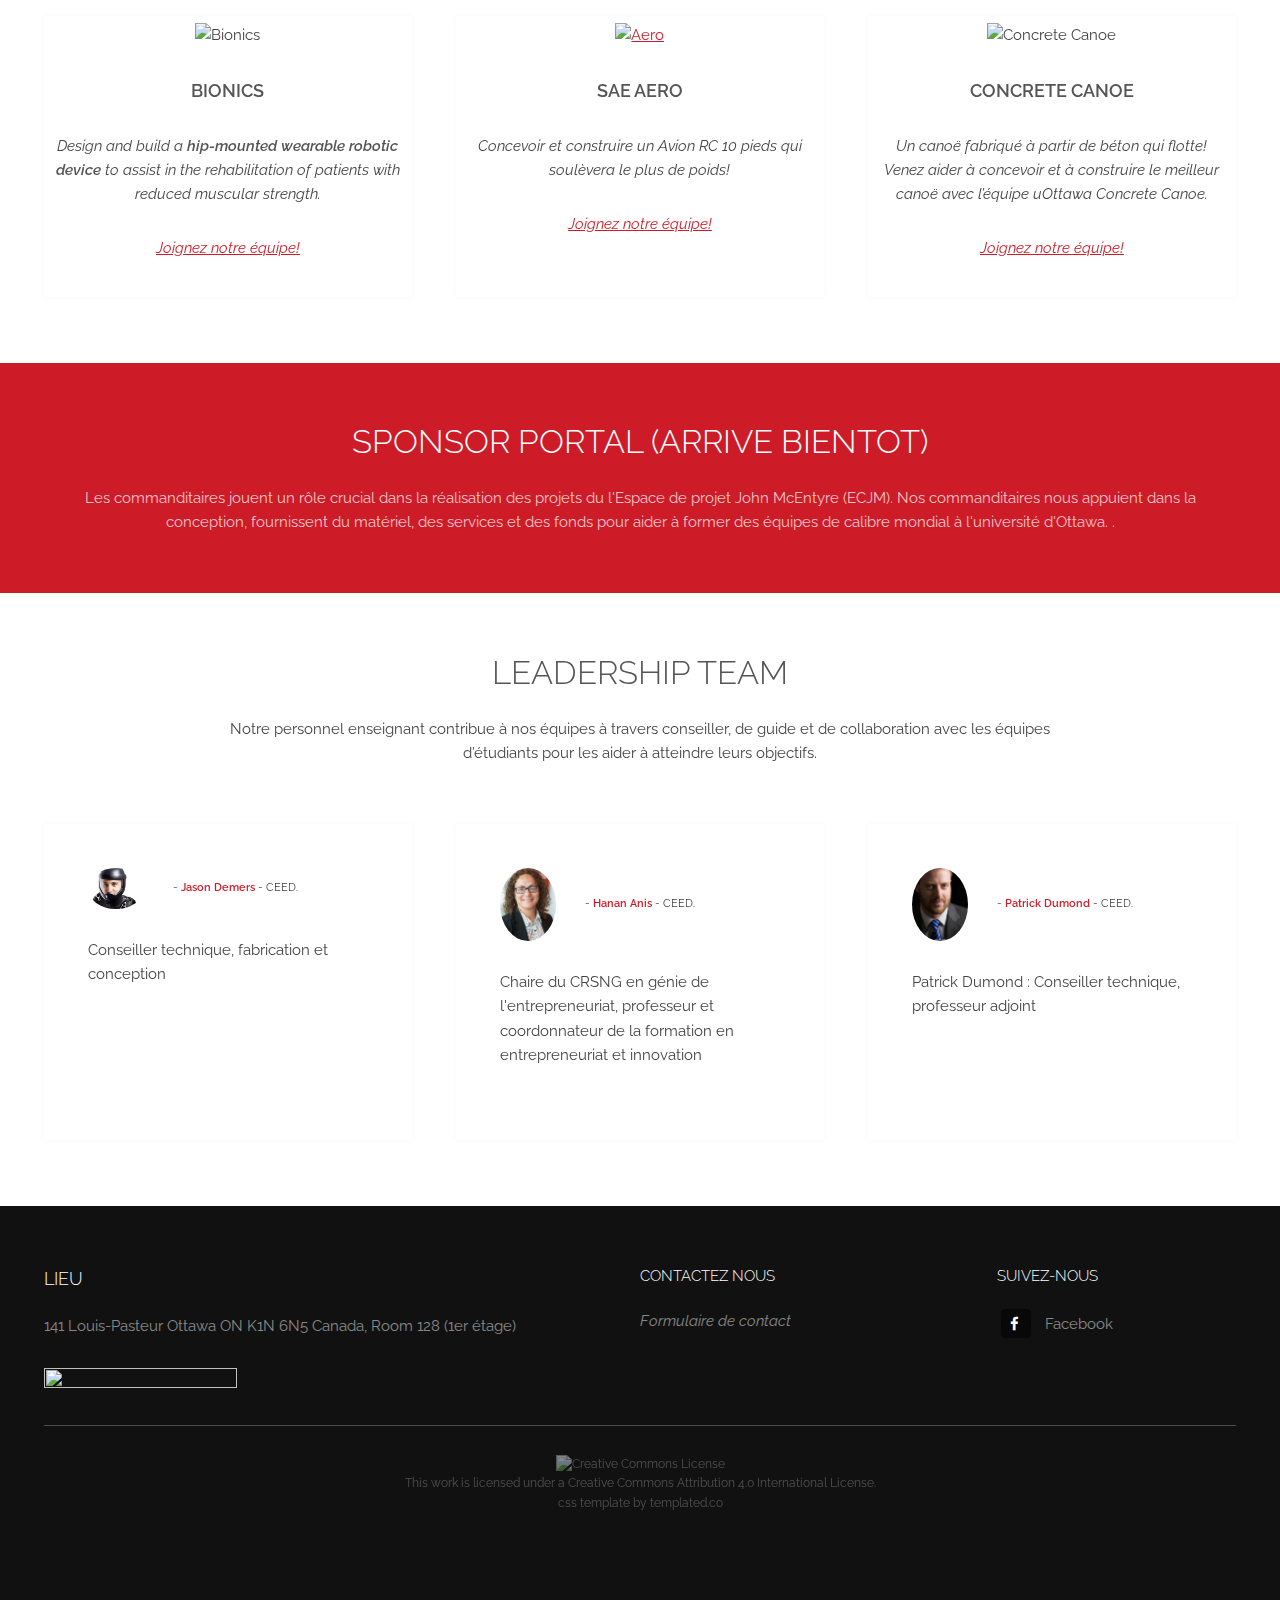
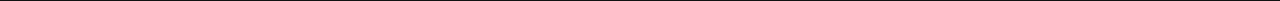
==== commit 78c5c8e5: "0904181" ====
--- a/findex.html
+++ b/findex.html
@@ -27,7 +27,7 @@
 				<ul class="links">
 					<li><a href="index.html">Home</a></li>
 					
-					<li><a href="sponsors.html">Sponsors</a></li>
+					
 				</ul>
 			</nav>
 
@@ -208,7 +208,7 @@
 								
 								<div class="author">
 									<div class="image">
-										<img src="images/jason1.jpg" height= 80px;  width= 100% alt="" />
+										<img src="images/jason2.jpg"  alt="" />
 									</div>
 									<p class="credit">- <strong>Jason Demers</strong> <span> - CEED.</span></p>
 								</div>
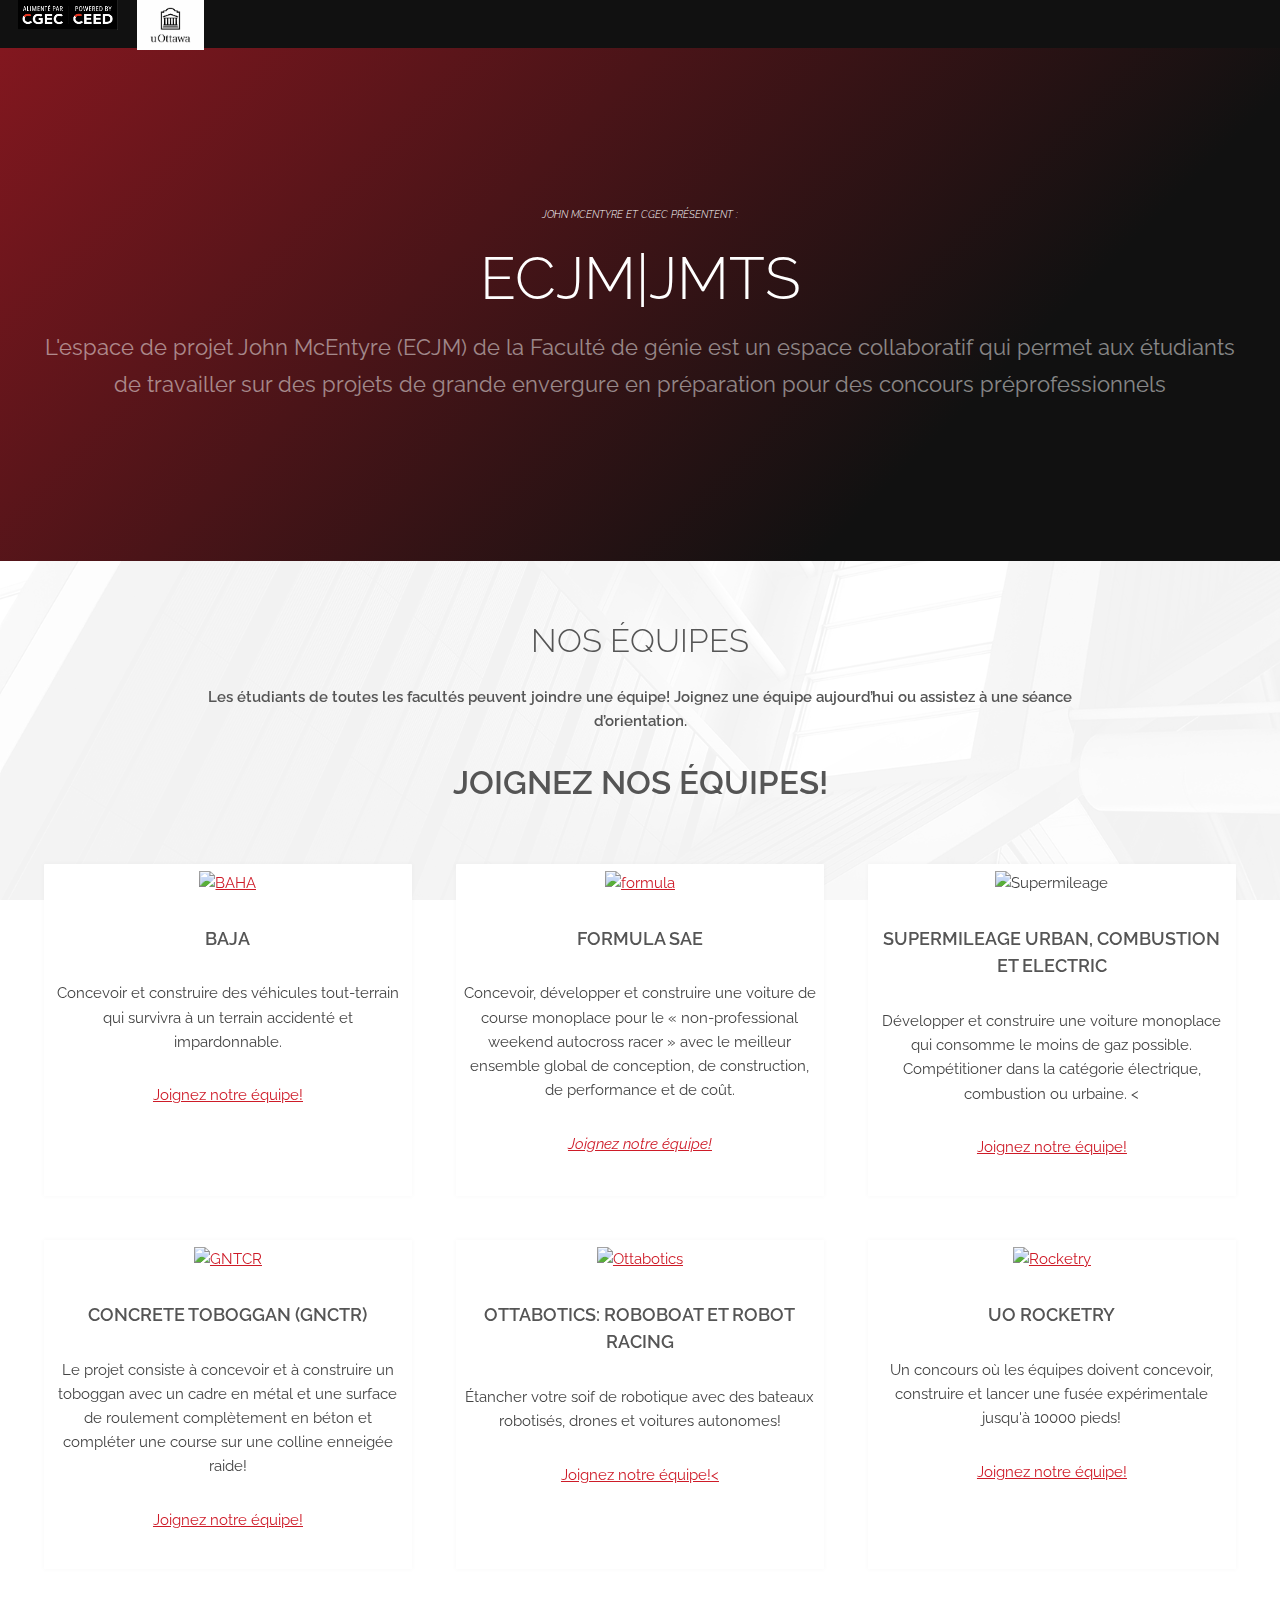
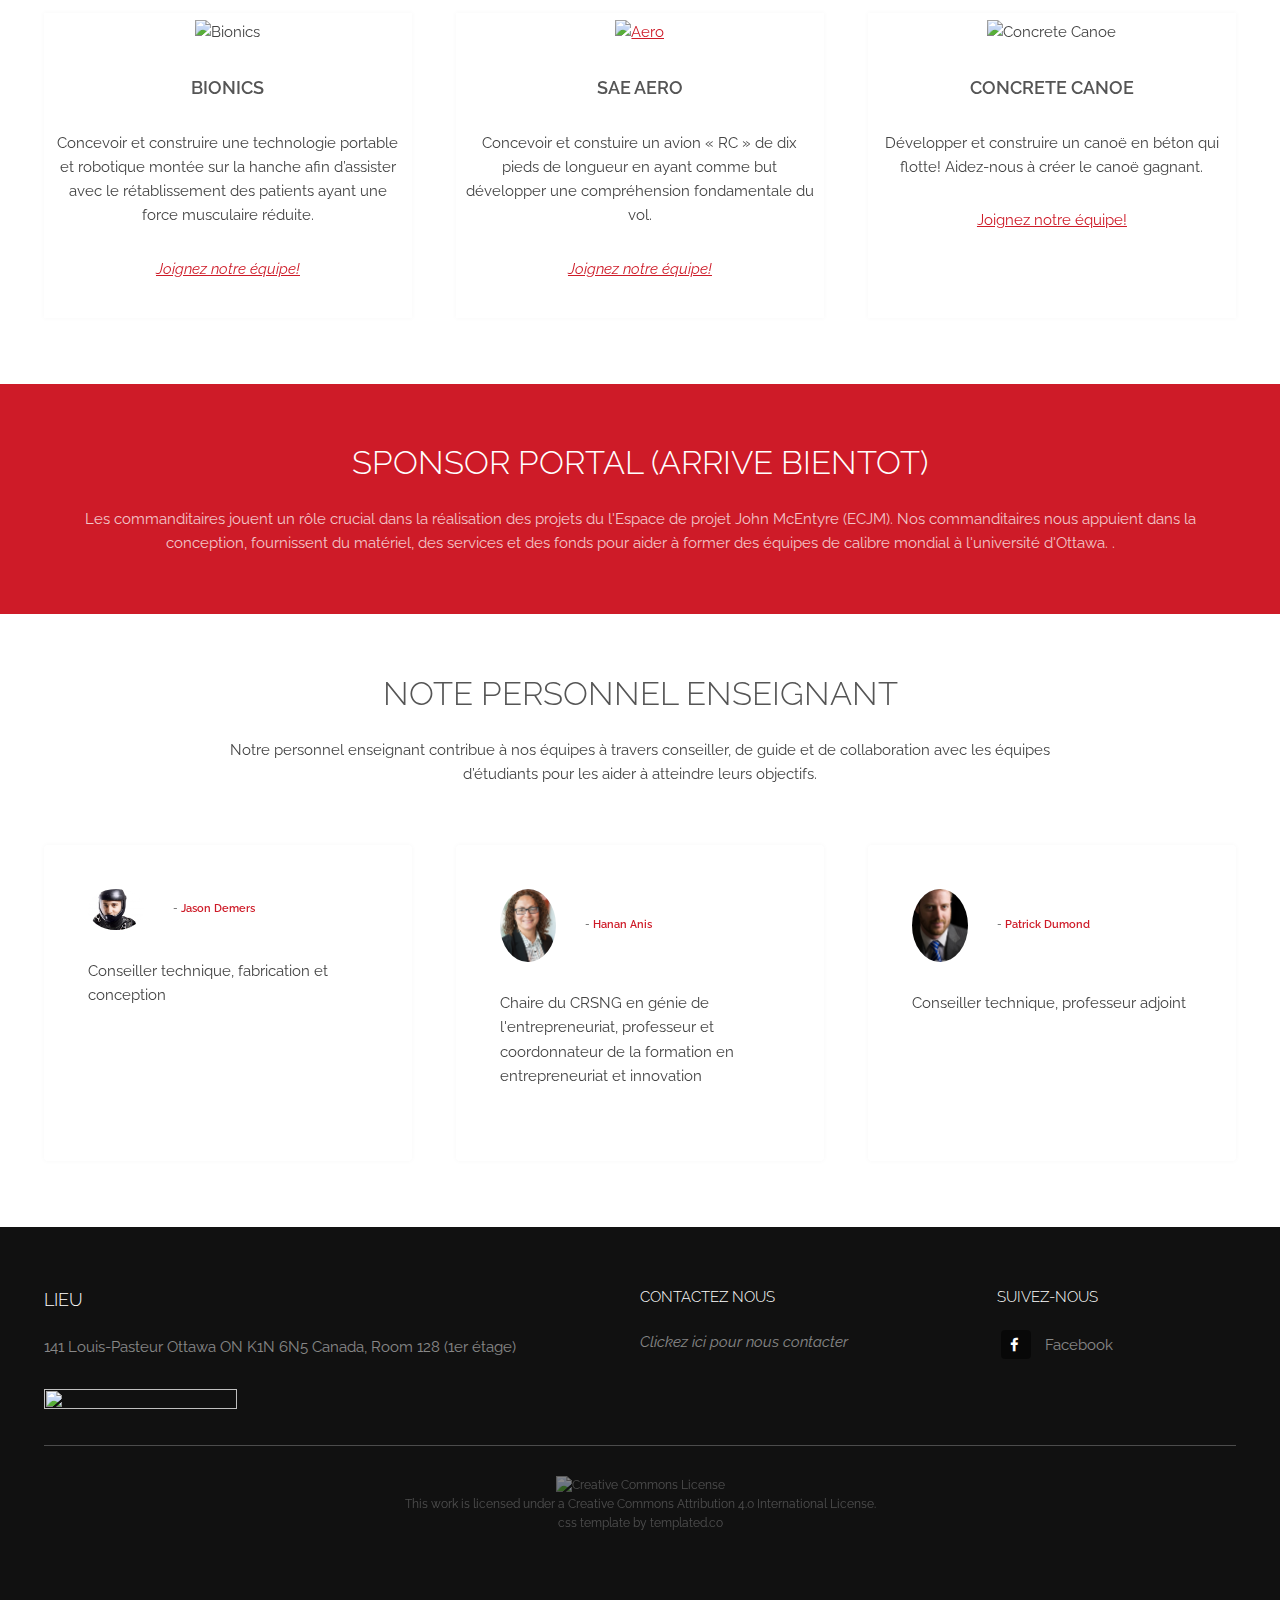
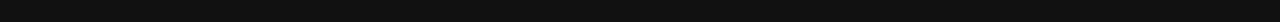
==== commit 78e529ae: "99181" ====
--- a/findex.html
+++ b/findex.html
@@ -15,7 +15,7 @@
 			<header id="header">
 
 				<a class="logo" href="https://engineering.uottawa.ca/CEED"><img src="images/CEEDBil.jpg" height="30" width="100" ></a>
-				<a class="" href="https://www.uottawa.ca/en" style="float: right; margin-right: 600px; margin-top: 20px"><img src="images/uo.png" height="50px" width=auto; ></a>
+				<a class="" href="https://www.uottawa.ca/en" style="float: right; margin-right: 600px; margin-top: 20px"><img src="images/uo1.jpg" height="50px" width=auto; ></a>
 				<a class="logo" href="index.html" style="float: left; margin-left: 900px;" >ENGLISH</I> </a>
 				<nav>
 					<a href="#menu">Menu</a>
@@ -48,8 +48,8 @@
 				<div class="inner">
 					<header class="special">
 						<h2>NOS ÉQUIPES<strong></h2>
-						<p> Les étudiants de toutes les facultés peuvent joindre une équipe! Assistez à une séance d'orientation ou sélectionnez Portail sponsor si vous êtes un commanditaire.</strong></h2></p>
-						<h2><I>Joignez nos équipe!</I></h2>
+						<p> Les étudiants de toutes les facultés peuvent joindre une équipe! Joignez une équipe aujourd’hui ou assistez à une séance d’orientation. </strong></h2></p>
+						<h2><strong>Joignez nos équipes!</strong></h2>
 					</header>
 					<div class="highlights">
 						<section>
@@ -63,122 +63,123 @@
 									
 									<p><a href="https://www.facebook.com/bajauottawa/"><h3><strong>BAJA</strong></h3></a></p>
 								</header>
-								<p><I>Concevoir et construire des véhicules tout-terrain qui survivra à un terrain accidenté et impardonnable. </I> </p>
+								<p>Concevoir et construire des véhicules tout-terrain qui survivra à un terrain accidenté et impardonnable.  </p>
+								<p><a href="https://docs.google.com/forms/d/e/1FAIpQLSfuafhUGOMlVD_QLnCOGuLhbAGrdTpNeFs8lU2Mj37iONyOQw/viewform">Joignez notre équipe!</a></p>
+								
+							</div>
+						</section>
+						<section>
+							<div class="content">
+<a><a href="http://www.formulauottawa.com/"><img border="0" alt="formula" src="images/formula1.jpg" width=100% height=auto; >
+
+
+
+		
+								
+
+</a>
+								<header>
+									
+									<p><a href="http://www.formulauottawa.com/"><h3><strong> FORMULA SAE </strong></h3></a></p>
+								</header>
+								<p> Concevoir, développer et construire une voiture de course monoplace pour le « non-professional weekend autocross racer » avec le meilleur ensemble global de conception, de construction, de performance et de coût. </p>
 								<p><a href="https://docs.google.com/forms/d/e/1FAIpQLSfuafhUGOMlVD_QLnCOGuLhbAGrdTpNeFs8lU2Mj37iONyOQw/viewform"><I>Joignez notre équipe!</I></a></p>
-								
-							</div>
-						</section>
-						<section>
-							<div class="content">
-<a><a href="http://www.formulauottawa.com/"><img border="0" alt="formula" src="images/formula1.jpg" width=100% height=auto; >
-
-
-
-		
-								
-
-</a>
-								<header>
-									
-									<p><a href="http://www.formulauottawa.com/"><h3><strong> FORMULA SAE </strong></h3></a></p>
-								</header>
-								<p> <I>Concevoir, développer et construire une voiture de course monoplace pour le week-end non professionnel « autocross racer » avec le meilleur ensemble global de conception, de construction, de performance et de coût.</I> </p>
+							</div>
+						</section>
+						<section>
+							<div class="content">
+								
+<img border= "0" alt="Supermileage" src="images/sm.jpg" width=100% height=auto; paddin-bottom= 50px>
+</a>
+								<header>
+									
+									<p><h3><strong>Supermileage urban, combustion et electric</strong></h3></p>
+								</header>
+								<p>    Développer et construire une voiture monoplace qui consomme le moins de gaz possible. Compétitioner dans la catégorie électrique, combustion ou urbaine. <
+									<p><a href="https://docs.google.com/forms/d/e/1FAIpQLSfuafhUGOMlVD_QLnCOGuLhbAGrdTpNeFs8lU2Mj37iONyOQw/viewform">Joignez notre équipe!</a></p>
+
+
+</p>
+							</div>
+						</section>
+						<section>
+							<div class="content">
+								
+<a><a href="http://www.formulauottawa.com/"><img border="0" alt="GNTCR" src="images/gntcr1.jpg" width=100% height=auto; >
+</a>
+								<header>
+									
+									<p><a href="https://www.facebook.com/uottawatbogg/"><h3><strong>CONCRETE TOBOGGAN (GNCTR)</strong></h3></a></p>
+								</header>
+								<p>Le projet consiste à concevoir et à construire un toboggan avec un cadre en métal et une surface de roulement complètement en béton et compléter une course sur une colline enneigée raide!</p>
+								<p><a href="https://docs.google.com/forms/d/e/1FAIpQLSfuafhUGOMlVD_QLnCOGuLhbAGrdTpNeFs8lU2Mj37iONyOQw/viewform">Joignez notre équipe!</a></p>
+							</div>
+						</section>
+						<section>
+							<div class="content">
+								
+<a><a href="https://www.ottabotics.com/"><img border="0" alt="Ottabotics" src="images/otta4.JPG" width=100% height=auto; >
+</a>
+								<header>
+								<header>
+							
+									<p><a href="https://www.ottabotics.com/"><h3><strong>Ottabotics: Roboboat et robot racing</strong></h3></a></p>
+								</header>
+								<p> Étancher votre soif de robotique avec des bateaux robotisés, drones et voitures autonomes!</p>
+								<p><a href="https://docs.google.com/forms/d/e/1FAIpQLSfuafhUGOMlVD_QLnCOGuLhbAGrdTpNeFs8lU2Mj37iONyOQw/viewform">Joignez notre équipe!<</a></p>
+							</div>
+						</section>
+						<section>
+							<div class="content">
+								
+<a href="https://www.facebook.com/uorocketry/"><img border="0" alt="Rocketry" src="images/rocket1.jpg" width=100% height=auto; >
+</a>
+								<header>
+								
+									<p><a href="https://www.facebook.com/uorocketry/"><h3><strong>uo Rocketry</strong></h3></a></p>
+								</header>
+								<p> Un concours où les équipes doivent concevoir, construire et lancer une fusée expérimentale jusqu'à 10000 pieds!</p>
+								<p><a href="https://docs.google.com/forms/d/e/1FAIpQLSfuafhUGOMlVD_QLnCOGuLhbAGrdTpNeFs8lU2Mj37iONyOQw/viewform">Joignez notre équipe!</a></p>
+							</div>
+						</section>
+
+							<section>
+							<div class="content">
+								
+<img border="0" alt="Bionics" src="images/bionics1.JPG" width=100% height=auto; >
+</a>
+								<header>
+								
+									<p><h3><strong>BIONICS</strong></h3></p>
+								</header>
+								<p>Concevoir et construire une technologie portable et robotique montée sur la hanche afin d’assister avec le rétablissement des patients ayant une force musculaire réduite. </p>
 								<p><a href="https://docs.google.com/forms/d/e/1FAIpQLSfuafhUGOMlVD_QLnCOGuLhbAGrdTpNeFs8lU2Mj37iONyOQw/viewform"><I>Joignez notre équipe!</I></a></p>
 							</div>
 						</section>
-						<section>
-							<div class="content">
-								
-<img border= "0" alt="Supermileage" src="images/sm.jpg" width=100% height=auto; paddin-bottom= 50px>
-</a>
-								<header>
-									
-									<p><h3><strong>Supermileage urban, combustion et electric</strong></h3></p>
-								</header>
-								<p> <I>Développer et construire une voiture monoplace qui consomme le moins de gaz possible. Concevoir et construire un moteur pour obtenir la plus grande économie de carburant, la combustion ou électrique.   </I>
-									<p><a href="https://docs.google.com/forms/d/e/1FAIpQLSfuafhUGOMlVD_QLnCOGuLhbAGrdTpNeFs8lU2Mj37iONyOQw/viewform"><I>Joignez notre équipe!</I></a></p>
-
-</p>
-							</div>
-						</section>
-						<section>
-							<div class="content">
-								
-<a><a href="http://www.formulauottawa.com/"><img border="0" alt="GNTCR" src="images/gntcr1.jpg" width=100% height=auto; >
-</a>
-								<header>
-									
-									<p><a href="https://www.facebook.com/uottawatbogg/"><h3><strong>CONCRETE TOBOGGAN (GNCTR)</strong></h3></a></p>
-								</header>
-								<p><I>Le projet consiste à concevoir et à construire un toboggan avec un cadre en métal et une surface de roulement complètement en béton et compléter une course sur une colline enneigée raide!</I></p>
+							<section>
+							<div class="content">
+								
+<a><a href="http://www.aerouottawa.com/"><img border="0" alt="Aero" src="images/aero2.JPG" width=100% height=auto; >
+</a>
+								<header>
+								
+									<p><a href="http://www.aerouottawa.com/"><h3><strong>SAE AERO</strong></h3></a></p>
+								</header>
+								<p>Concevoir et constuire un avion « RC » de dix pieds de longueur en ayant comme but développer une compréhension fondamentale du vol. </p>
 								<p><a href="https://docs.google.com/forms/d/e/1FAIpQLSfuafhUGOMlVD_QLnCOGuLhbAGrdTpNeFs8lU2Mj37iONyOQw/viewform"><I>Joignez notre équipe!</I></a></p>
 							</div>
 						</section>
-						<section>
-							<div class="content">
-								
-<a><a href="https://www.ottabotics.com/"><img border="0" alt="Ottabotics" src="images/otta4.JPG" width=100% height=auto; >
-</a>
-								<header>
-								<header>
-							
-									<p><a href="https://www.ottabotics.com/"><h3><strong>Ottabotics: (Roboboat et robot racing)</strong></h3></a></p>
-								</header>
-								<p><I> Bateaux robotisés, drones et voitures autonomes – Cette équipe a tous pour satisfaire votre soif de robotique! </I></p>
-								<p><a href="https://docs.google.com/forms/d/e/1FAIpQLSfuafhUGOMlVD_QLnCOGuLhbAGrdTpNeFs8lU2Mj37iONyOQw/viewform"><I>Joignez notre équipe!</I></a></p>
-							</div>
-						</section>
-						<section>
-							<div class="content">
-								
-<a href="https://www.facebook.com/uorocketry/"><img border="0" alt="Rocketry" src="images/rocket1.jpg" width=100% height=auto; >
-</a>
-								<header>
-								
-									<p><a href="https://www.facebook.com/uorocketry/"><h3><strong>uo Rocketry</strong></h3></a></p>
-								</header>
-								<p> <I>Un concours où les équipes doivent concevoir, construire et lancer une fusée expérimentale jusqu'à 10000 pieds!</I></p>
-								<p><a href="https://docs.google.com/forms/d/e/1FAIpQLSfuafhUGOMlVD_QLnCOGuLhbAGrdTpNeFs8lU2Mj37iONyOQw/viewform"><I>Joignez notre équipe!</I></a></p>
-							</div>
-						</section>
-
 							<section>
 							<div class="content">
 								
-<img border="0" alt="Bionics" src="images/bionics1.JPG" width=100% height=auto; >
-</a>
-								<header>
-								
-									<p><h3><strong>BIONICS</strong></h3></p>
-								</header>
-								<p><I>Design and build a <strong>hip-mounted wearable robotic device</strong> to assist in the rehabilitation of patients with reduced muscular strength.</I> </p>
-								<p><a href="https://docs.google.com/forms/d/e/1FAIpQLSfuafhUGOMlVD_QLnCOGuLhbAGrdTpNeFs8lU2Mj37iONyOQw/viewform"><I>Joignez notre équipe!</I></a></p>
-							</div>
-						</section>
-							<section>
-							<div class="content">
-								
-<a><a href="http://www.aerouottawa.com/"><img border="0" alt="Aero" src="images/aero2.JPG" width=100% height=auto; >
-</a>
-								<header>
-								
-									<p><a href="http://www.aerouottawa.com/"><h3><strong>SAE AERO</strong></h3></a></p>
-								</header>
-								<p><I>Concevoir et construire un Avion RC 10 pieds qui soulèvera le plus de poids!</I></p>
-								<p><a href="https://docs.google.com/forms/d/e/1FAIpQLSfuafhUGOMlVD_QLnCOGuLhbAGrdTpNeFs8lU2Mj37iONyOQw/viewform"><I>Joignez notre équipe!</I></a></p>
-							</div>
-						</section>
-							<section>
-							<div class="content">
-								
 <img border="0" alt="Concrete Canoe" src="images/canoe1.jpg" width=60% height=auto; >
 </a>
 								<header>
 								
 									<p><h3><strong>Concrete Canoe</strong></h3></p>
 								</header>
-								<p><I>Un canoë fabriqué à partir de béton qui flotte! Venez aider à concevoir et à construire le meilleur canoë avec l’équipe uOttawa Concrete Canoe.</I></p>
-								<p><a href="https://docs.google.com/forms/d/e/1FAIpQLSfuafhUGOMlVD_QLnCOGuLhbAGrdTpNeFs8lU2Mj37iONyOQw/viewform"><I>Joignez notre équipe!</I></a></p>
+								<p>  Développer et construire un canoë en béton qui flotte! Aidez-nous à créer le canoë gagnant.</p>
+								<p><a href="https://docs.google.com/forms/d/e/1FAIpQLSfuafhUGOMlVD_QLnCOGuLhbAGrdTpNeFs8lU2Mj37iONyOQw/viewform">Joignez notre équipe!</a></p>
 							</div>
 						</section>
 					</div>
@@ -197,7 +198,7 @@
 			<section class="wrapper">
 				<div class="inner">
 					<header class="special">
-						<h2>Leadership team</h2>
+						<h2>Note personnel enseignant</h2>
 						<p>Notre personnel enseignant contribue à nos équipes à travers conseiller, de guide et de collaboration avec les équipes d’étudiants pour les aider à atteindre leurs objectifs.</p>
 					</header>
 					<div class="testimonials">
@@ -210,7 +211,7 @@
 									<div class="image">
 										<img src="images/jason2.jpg"  alt="" />
 									</div>
-									<p class="credit">- <strong>Jason Demers</strong> <span> - CEED.</span></p>
+									<p class="credit">- <strong>Jason Demers</strong> <span></span></p>
 								</div>
 								<p><p>Conseiller technique, fabrication et conception</p></p>
 							</div>
@@ -224,7 +225,7 @@
 									<div class="image">
 										<img src="images/eecs_hanan_anis_0.jpg" alt="" />
 									</div>
-									<p class="credit">- <strong>Hanan Anis</strong> <span>- CEED.</span></p>
+									<p class="credit">- <strong>Hanan Anis</strong> <span></span></p>
 									
 								</div>
 								<p><p>Chaire du CRSNG en génie de l'entrepreneuriat, professeur et coordonnateur de la formation en entrepreneuriat et innovation</p></p>
@@ -239,9 +240,9 @@
 									<div class="image">
 										<img src="images/mch_patrick_dumond.jpg" alt="" >
 									</div>
-									<p class="credit">- <strong>Patrick Dumond</strong> <span> - CEED.</span></p>
+									<p class="credit">- <strong>Patrick Dumond</strong> <span> </span></p>
 								</div>
-								<p><p>Patrick Dumond : Conseiller technique, professeur adjoint</p></p>
+								<p><p>Conseiller technique, professeur adjoint</p></p>
 							</div>
 
 						</section>
@@ -263,7 +264,7 @@
 						<section>
 							<h4>CONTACTEZ NOUS</h4>
 							<ul class="alt">
-							<p><a href="https://docs.google.com/forms/d/e/1FAIpQLSfUi3RqbkYVQMmLJkkcsQN4RqPxo2gTyhUMoIpGzByP0TnRSg/viewform?usp=sf_link"><I>Formulaire de contact</I></a></p>	
+							<p><a href="https://docs.google.com/forms/d/e/1FAIpQLSfUi3RqbkYVQMmLJkkcsQN4RqPxo2gTyhUMoIpGzByP0TnRSg/viewform?usp=sf_link"><I>Clickez ici pour nous contacter</I></a></p>	
 								
 							</ul>
 						</section>
